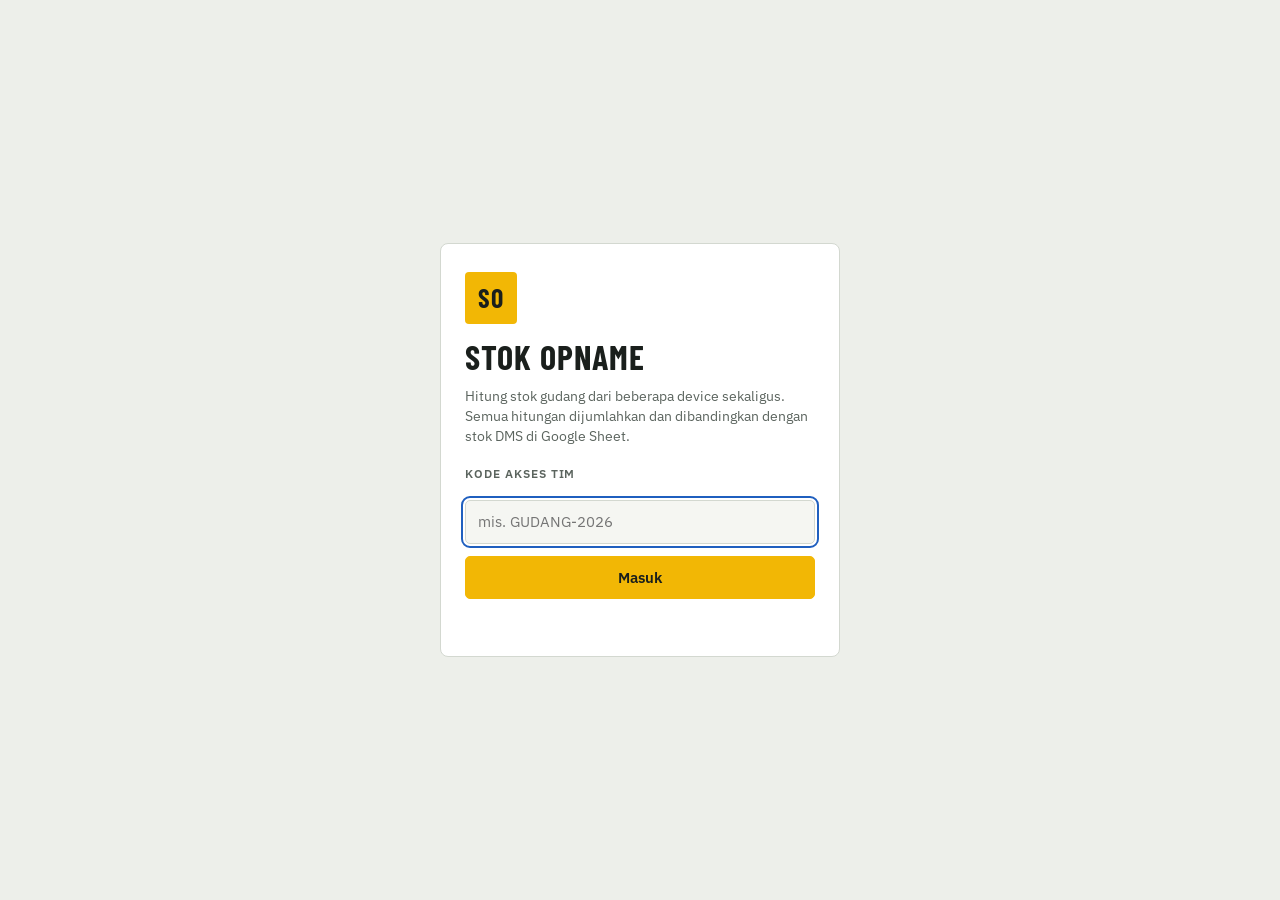
==== index.html @ 76c44c02 "Add stock opname web app for GitHub Pages with Google Sheet backend Multi-device counting (SKU/barco" ====
<!DOCTYPE html>
<html lang="id">
<head>
<meta charset="utf-8">
<meta name="viewport" content="width=device-width, initial-scale=1, viewport-fit=cover">
<meta name="color-scheme" content="light dark">
<meta name="theme-color" content="#1A1F1C">
<title>Stok Opname Gudang</title>
<link rel="preconnect" href="https://fonts.googleapis.com">
<link rel="preconnect" href="https://fonts.gstatic.com" crossorigin>
<link rel="stylesheet" href="https://fonts.googleapis.com/css2?family=Barlow+Condensed:wght@600;700&family=IBM+Plex+Mono:wght@500&family=IBM+Plex+Sans:wght@400;500;600&display=swap">
<link rel="stylesheet" href="assets/style.css?v=1">
</head>
<body>

<!-- LOGIN -->
<div class="login-wrap" id="loginScreen">
  <form class="login-box" id="loginForm" autocomplete="off">
    <span class="mark big" aria-hidden="true">SO</span>
    <h1>Stok Opname</h1>
    <p>Hitung stok gudang dari beberapa device sekaligus. Semua hitungan dijumlahkan dan dibandingkan dengan stok DMS di Google Sheet.</p>
    <label class="lbl" for="codeInput">Kode akses tim</label>
    <input type="text" id="codeInput" autocomplete="off" autocapitalize="characters" placeholder="mis. GUDANG-2026">
    <button type="submit" class="btn primary wide" id="loginBtn">Masuk</button>
    <div class="err" id="loginErr" role="alert"></div>
  </form>
</div>

<!-- APP -->
<div id="appScreen" hidden>
  <header class="top">
    <div class="brand">
      <span class="mark" aria-hidden="true">SO</span>
      <div><div class="brand-t" id="brandT">Stok Opname</div><div class="brand-s" id="hdrSession">Memuat…</div></div>
    </div>
    <span class="sync" id="sync"></span>
    <button class="devchip" id="devChip" type="button">Atur nama device</button>
  </header>
  <div class="banner" id="banner" hidden></div>

  <nav class="tabs" id="tabs" role="tablist">
    <button role="tab" data-tab="hitung" aria-selected="true">Hitung</button>
    <button role="tab" data-tab="rekap" aria-selected="false">Rekap</button>
    <button role="tab" data-tab="dms" aria-selected="false">Stok DMS</button>
    <button role="tab" data-tab="sesi" aria-selected="false">Sesi</button>
  </nav>

  <main>
    <!-- HITUNG -->
    <section class="tab" id="tab-hitung">
      <div id="hitungNotice"></div>
      <div class="panel">
        <label class="lbl" for="scanInput">Scan barcode atau ketik SKU</label>
        <div class="scanrow">
          <input type="text" id="scanInput" autocomplete="off" autocapitalize="characters" spellcheck="false" enterkeyhint="search" placeholder="Scan / ketik SKU…">
          <button class="btn" id="camBtn" type="button" aria-label="Scan pakai kamera">Kamera</button>
          <button class="btn" id="scanBtn" type="button">Cari</button>
        </div>
        <div class="quick">
          <label class="switch"><input type="checkbox" id="quickOn"> <span>Scan langsung tambah</span></label>
          <div class="seg off" id="quickUnit" role="group" aria-label="Satuan scan cepat">
            <button type="button" data-u="p" aria-pressed="true">+1 Pcs</button>
            <button type="button" data-u="l" aria-pressed="false">+1 Lusin</button>
            <button type="button" data-u="k" aria-pressed="false">+1 Karton</button>
          </div>
        </div>
        <div class="suggest" id="suggest" hidden></div>
        <div class="scanmsg" id="scanMsg" hidden></div>
      </div>

      <div class="panel prod" id="prodCard" hidden>
        <div class="prod-h">
          <div>
            <div class="mono" id="pcSku"></div>
            <div class="prod-n" id="pcName"></div>
            <div class="prod-m" id="pcMeta"></div>
          </div>
          <button class="x" id="pcClose" type="button" aria-label="Tutup">×</button>
        </div>
        <div class="qty">
          <div class="q"><label for="qK">Karton</label><input type="number" id="qK" inputmode="numeric" min="0" placeholder="0"><small id="qKh">—</small></div>
          <div class="q"><label for="qL">Lusin</label><input type="number" id="qL" inputmode="numeric" min="0" placeholder="0"><small>12 pcs</small></div>
          <div class="q"><label for="qP">Pcs</label><input type="number" id="qP" inputmode="numeric" min="0" placeholder="0"><small>satuan</small></div>
        </div>
        <div class="prod-f">
          <span class="preview" id="pcPreview"></span>
          <button class="btn primary" id="addBtn" type="button">Tambah hitungan</button>
        </div>
        <div class="prod-mine" id="pcMine"></div>
      </div>

      <div class="grid2">
        <div class="panel">
          <h3>Scan terakhir <span class="cnt">device ini</span></h3>
          <ol class="log" id="logList"></ol>
        </div>
        <div class="panel">
          <h3>Hitungan device ini <span class="cnt" id="myCount"></span></h3>
          <div class="mylist" id="myList"></div>
        </div>
      </div>
    </section>

    <!-- REKAP -->
    <section class="tab" id="tab-rekap" hidden>
      <div class="rk-head">
        <span class="hint" id="rkUpdated"></span>
        <button class="btn sm" id="rkRefresh" type="button">Muat ulang</button>
      </div>
      <div class="tiles" id="tiles"></div>
      <div class="panel">
        <h3>Device penghitung <span class="cnt" id="devCnt"></span></h3>
        <div class="devs" id="devList"></div>
      </div>
      <div class="panel">
        <h3>Hasil vs stok DMS</h3>
        <div class="rk-tools">
          <div class="seg" id="rkFilter" role="group" aria-label="Filter status"></div>
          <input type="search" id="rkSearch" placeholder="Cari SKU / nama barang">
          <button class="btn" id="exportBtn" type="button">Export Excel</button>
        </div>
        <div class="tablewrap"><table id="rkTable"></table></div>
        <button class="btn more" id="rkMore" type="button" hidden>Tampilkan lebih banyak</button>
        <p class="hint">Total hitung = jumlah semua device. Karton dihitung pakai isi karton dari data DMS, lusin = 12 pcs. Rekap dimuat ulang otomatis tiap 20 detik.</p>
      </div>
    </section>

    <!-- DMS -->
    <section class="tab" id="tab-dms" hidden>
      <div class="panel">
        <h3>Stok terakhir dari DMS</h3>
        <div id="dmsMeta" class="hint"></div>
        <p class="hint">Unggah ekspor stok DMS (Excel atau CSV), atau tempel langsung di tab <span class="mono">Master_DMS</span> di Google Sheet. Kolom yang dibaca: <span class="mono">sku, barcode, barcode_karton, nama, isi_karton, stok</span>. Kolom <span class="mono">stok</span> dalam pcs. Bisa juga pakai kolom <span class="mono">karton, lusin, pcs</span>.</p>
        <div class="row" style="margin-top:12px">
          <label class="btn file">Pilih file Excel / CSV<input type="file" id="dmsFile" accept=".xlsx,.xls,.csv,.txt"></label>
          <button class="btn" id="tplBtn" type="button">Unduh template</button>
          <button class="btn" id="dmsReload" type="button">Ambil ulang dari Sheet</button>
        </div>
        <details>
          <summary>Atau tempel data dari Excel</summary>
          <textarea id="dmsPaste" rows="6" placeholder="sku	barcode	nama	isi_karton	stok"></textarea>
          <div class="row" style="margin-top:8px"><button class="btn" id="dmsParseBtn" type="button">Baca data</button></div>
        </details>
        <div id="dmsPreview"></div>
      </div>
      <div class="panel">
        <h3>Master barang <span class="cnt" id="dmsCnt"></span></h3>
        <div class="rk-tools"><input type="search" id="dmsSearch" placeholder="Cari SKU / barcode / nama"></div>
        <div class="tablewrap"><table id="dmsTable"></table></div>
        <button class="btn more" id="dmsMore" type="button" hidden>Tampilkan lebih banyak</button>
      </div>
    </section>

    <!-- SESI -->
    <section class="tab" id="tab-sesi" hidden>
      <div class="panel">
        <h3>Device ini</h3>
        <label class="lbl" for="devName">Nama device / penghitung</label>
        <div class="row">
          <input type="text" id="devName" placeholder="mis. HP-01 Rak A" maxlength="40">
          <button class="btn primary" id="devSave" type="button">Simpan</button>
        </div>
        <p class="hint">Semua hitungan dari device ini ditandai dengan nama ini. Pakai nama unik per device.</p>
      </div>
      <div class="panel">
        <h3>Sesi opname</h3>
        <div class="row">
          <input type="text" id="newSess" placeholder="mis. Opname Gudang A — Sep 2026" maxlength="80">
          <button class="btn primary" id="newSessBtn" type="button">Buat sesi</button>
        </div>
        <p class="hint">Semua device yang memilih sesi yang sama akan dijumlahkan di Rekap.</p>
        <div id="sessList" style="margin-top:8px"></div>
        <div class="row" style="margin-top:10px"><button class="btn sm" id="sessReload" type="button">Muat ulang daftar sesi</button></div>
      </div>
      <div class="panel">
        <h3>Akses</h3>
        <p class="hint" style="margin-top:0">Masuk dengan kode akses tim. Keluar tidak menghapus hitungan yang belum terkirim di device ini.</p>
        <div class="row" style="margin-top:10px"><button class="btn danger" id="logoutBtn" type="button">Keluar</button></div>
      </div>
    </section>
  </main>
</div>

<!-- KAMERA -->
<div class="modal" id="camModal" hidden role="dialog" aria-modal="true" aria-labelledby="camTitle">
  <div class="modal-box">
    <div class="modal-h"><b id="camTitle">Scan kamera</b><button class="btn sm" id="camClose" type="button">Tutup</button></div>
    <div class="cam-wrap"><video id="camVideo" playsinline muted></video><div id="camFallback"></div><div class="cam-guide" aria-hidden="true"></div></div>
    <div class="cam-msg" id="camMsg"></div>
  </div>
</div>

<div class="toast" id="toast" hidden></div>

<script src="assets/config.js?v=1"></script>
<script src="assets/app.js?v=1"></script>
</body>
</html>
---- assets/style.css ----
:root{
  color-scheme:light;
  --bg:#EDEFEA; --surface:#FFFFFF; --surface-2:#F5F6F2; --line:#D3D8D0; --ink:#1A1F1C; --ink-2:#5B645E;
  --accent:#F2B705; --accent-ink:#1A1F1C; --focus:#1F5FBF; --bar:#1A1F1C; --bar-ink:#EDEFEA;
  --ok:#2A7447; --ok-bg:#E1F0E6; --minus:#B3361F; --minus-bg:#F7E2DC; --plus:#2A56A0; --plus-bg:#E0E9F6; --warn-bg:#FFF3C4; --warn-ink:#6B5200;
  --display:"Barlow Condensed","Arial Narrow",system-ui,sans-serif;
  --body:"IBM Plex Sans",system-ui,-apple-system,"Segoe UI",sans-serif;
  --mono:"IBM Plex Mono",ui-monospace,SFMono-Regular,Menlo,monospace;
}
@media (prefers-color-scheme: dark){
  :root{
    color-scheme:dark;
    --bg:#131715; --surface:#1B201D; --surface-2:#222824; --line:#323A35; --ink:#E6EAE7; --ink-2:#99A49D;
    --accent:#F2B705; --accent-ink:#131715; --focus:#7FA8F0; --bar:#0C0F0D; --bar-ink:#E6EAE7;
    --ok:#6CC592; --ok-bg:#1B3224; --minus:#F08068; --minus-bg:#3A211B; --plus:#8DAEE8; --plus-bg:#1C2940; --warn-bg:#3A3110; --warn-ink:#F2D878;
  }
}
*{box-sizing:border-box}
html,body{margin:0}
body{background:var(--bg);color:var(--ink);font-family:var(--body);font-size:15px;line-height:1.45;-webkit-text-size-adjust:100%}
[hidden]{display:none!important}
button,input,textarea,select{font:inherit;color:inherit}
:focus-visible{outline:2px solid var(--focus);outline-offset:2px}
.mono{font-family:var(--mono);font-size:.92em;letter-spacing:.01em}
.num{font-variant-numeric:tabular-nums}

/* login */
.login-wrap{min-height:100vh;min-height:100dvh;display:grid;place-items:center;padding:24px 16px}
.login-box{width:100%;max-width:400px;background:var(--surface);border:1px solid var(--line);border-radius:8px;padding:28px 24px;display:grid;gap:12px}
.login-box h1{margin:4px 0 0;font-family:var(--display);font-weight:700;font-size:34px;letter-spacing:.03em;text-transform:uppercase;line-height:1}
.login-box p{margin:0 0 6px;color:var(--ink-2);font-size:14px}
.login-box .err{color:var(--minus);font-size:14px;min-height:1.2em}
.mark{background:var(--accent);color:#1A1F1C;font-family:var(--display);font-weight:700;font-size:18px;
  width:36px;height:36px;display:grid;place-items:center;border-radius:4px;flex:none;letter-spacing:.02em}
.mark.big{width:52px;height:52px;font-size:26px}
.wide{width:100%}

/* header */
.top{position:sticky;top:0;z-index:20;background:var(--bar);color:var(--bar-ink);
  display:flex;align-items:center;gap:12px;padding:calc(10px + env(safe-area-inset-top,0px)) 16px 10px}
.brand{display:flex;align-items:center;gap:10px;min-width:0;flex:1}
.brand>div{min-width:0}
.brand-t{font-family:var(--display);font-weight:700;font-size:20px;letter-spacing:.03em;text-transform:uppercase;line-height:1;white-space:nowrap;overflow:hidden;text-overflow:ellipsis}
.brand-s{font-size:12.5px;opacity:.75;white-space:nowrap;overflow:hidden;text-overflow:ellipsis}
.devchip{border:1px solid rgba(255,255,255,.3);background:transparent;color:var(--bar-ink);
  border-radius:999px;padding:5px 12px;font-size:13px;cursor:pointer;max-width:40vw;white-space:nowrap;overflow:hidden;text-overflow:ellipsis}
.devchip.missing{background:var(--accent);color:#1A1F1C;border-color:var(--accent);font-weight:600}
.sync{font-size:12px;white-space:nowrap;padding:3px 9px;border-radius:999px;background:rgba(255,255,255,.1)}
.sync.pending{background:var(--accent);color:#1A1F1C}
.sync.offline{background:#B3361F;color:#fff}

.tabs{display:flex;gap:4px;padding:8px 16px 0;max-width:1180px;margin:0 auto}
.tabs button{border:0;background:transparent;padding:10px 14px;font-family:var(--display);font-weight:600;font-size:17px;
  letter-spacing:.04em;text-transform:uppercase;color:var(--ink-2);cursor:pointer;border-bottom:3px solid transparent}
.tabs button[aria-selected="true"]{color:var(--ink);border-bottom-color:var(--accent)}
main{max-width:1180px;margin:0 auto;padding:16px 16px 40px;display:grid;gap:14px}
.tab{display:grid;gap:14px;min-width:0}

.panel{background:var(--surface);border:1px solid var(--line);border-radius:6px;padding:16px;min-width:0}
h3{margin:0 0 10px;font-family:var(--display);font-weight:700;font-size:19px;letter-spacing:.03em;text-transform:uppercase;display:flex;align-items:baseline;flex-wrap:wrap;gap:8px}
h3 .cnt{font-family:var(--body);font-weight:500;font-size:13px;color:var(--ink-2);text-transform:none;letter-spacing:0}
.hint{color:var(--ink-2);font-size:13.5px;margin:6px 0 0;max-width:70ch}
.lbl{display:block;font-size:12px;font-weight:600;letter-spacing:.08em;text-transform:uppercase;color:var(--ink-2);margin-bottom:6px}
.row{display:flex;gap:8px;flex-wrap:wrap;align-items:center}
.row>input{flex:1 1 200px;min-width:0}

input[type=text],input[type=search],input[type=number],textarea{background:var(--surface-2);border:1px solid var(--line);border-radius:5px;padding:10px 12px;width:100%}
textarea{font-family:var(--mono);font-size:13px}
.btn{border:1px solid var(--line);background:var(--surface-2);border-radius:5px;padding:10px 14px;font-weight:600;cursor:pointer;white-space:nowrap;text-align:center}
.btn:hover{border-color:var(--ink-2)}
.btn.primary{background:var(--accent);border-color:var(--accent);color:var(--accent-ink)}
.btn.primary:hover{filter:brightness(.96)}
.btn.danger{color:var(--minus)}
.btn.sm{padding:5px 10px;font-size:13px}
.btn:disabled{opacity:.45;cursor:not-allowed}
.btn.file{position:relative;overflow:hidden}
.btn.file input{position:absolute;inset:0;opacity:0;cursor:pointer}

/* scan */
.scanrow{display:flex;gap:8px}
#scanInput{font-family:var(--mono);font-size:20px;padding:14px;border:2px solid var(--ink);background:var(--surface);letter-spacing:.03em;min-width:0}
#scanInput:disabled{border-color:var(--line)}
.quick{display:flex;flex-wrap:wrap;gap:10px 16px;align-items:center;margin-top:12px}
.switch{display:flex;gap:8px;align-items:center;font-size:14px;cursor:pointer}
.switch input{width:18px;height:18px;accent-color:var(--ink)}
.seg{display:inline-flex;border:1px solid var(--line);border-radius:5px;overflow:hidden;flex-wrap:wrap}
.seg button{border:0;background:var(--surface-2);padding:7px 11px;font-size:13px;cursor:pointer;border-right:1px solid var(--line)}
.seg button:last-child{border-right:0}
.seg button[aria-pressed="true"]{background:var(--ink);color:var(--bg)}
.seg.off{opacity:.45;pointer-events:none}
.suggest{margin-top:10px;border:1px solid var(--line);border-radius:5px;overflow:hidden}
.suggest button{display:flex;gap:12px;width:100%;text-align:left;border:0;border-bottom:1px solid var(--line);background:var(--surface);padding:10px 12px;cursor:pointer}
.suggest button:last-child{border-bottom:0}
.suggest button:hover{background:var(--surface-2)}
.scanmsg{margin-top:10px;padding:10px 12px;border-radius:5px;background:var(--warn-bg);color:var(--warn-ink);font-size:14px}

.prod{border:2px solid var(--accent)}
.prod-h{display:flex;justify-content:space-between;gap:12px;align-items:flex-start}
.prod-n{font-family:var(--display);font-weight:700;font-size:26px;line-height:1.05;margin:2px 0 4px}
.prod-m{color:var(--ink-2);font-size:13.5px}
.x{border:0;background:transparent;font-size:26px;line-height:1;cursor:pointer;color:var(--ink-2);padding:0 4px}
.qty{display:grid;grid-template-columns:repeat(3,minmax(0,1fr));gap:10px;margin-top:14px}
.q label{display:block;font-family:var(--display);font-weight:700;font-size:16px;letter-spacing:.05em;text-transform:uppercase}
.q input{font-size:24px;font-weight:600;text-align:center;padding:10px 6px;font-variant-numeric:tabular-nums}
.q input:disabled{opacity:.4}
.q small{display:block;color:var(--ink-2);font-size:12px;margin-top:4px;text-align:center}
.prod-f{display:flex;justify-content:space-between;align-items:center;gap:10px;flex-wrap:wrap;margin-top:14px}
.prod-f .btn{padding:12px 20px;font-size:16px}
.preview{font-size:14px;color:var(--ink-2)}
.preview b{color:var(--ink);font-variant-numeric:tabular-nums}
.prod-mine{margin-top:10px;font-size:13.5px;color:var(--ink-2)}
.unknown-tag{display:inline-block;background:var(--warn-bg);color:var(--warn-ink);font-family:var(--body);font-size:12px;font-weight:600;padding:2px 8px;border-radius:3px}

.grid2{display:grid;grid-template-columns:minmax(0,1fr) minmax(0,1.4fr);gap:14px}
.log{list-style:none;margin:0;padding:0;display:grid}
.log li{display:flex;gap:10px;align-items:center;padding:8px 0;border-bottom:1px dashed var(--line);font-size:14px}
.log li:last-child{border-bottom:0}
.log .t{color:var(--ink-2);font-size:12px;width:42px;flex:none}
.log .d{flex:1;min-width:0}
.log .d div{white-space:nowrap;overflow:hidden;text-overflow:ellipsis}
.log .qv{font-weight:600;color:var(--plus);white-space:nowrap}
.empty{color:var(--ink-2);font-size:14px;padding:6px 0}

.mylist{display:grid}
.mi{display:grid;grid-template-columns:minmax(0,1fr) auto;gap:4px 12px;padding:10px 0;border-bottom:1px solid var(--line);align-items:center}
.mi:last-child{border-bottom:0}
.mi .nm{white-space:nowrap;overflow:hidden;text-overflow:ellipsis}
.mi .sk{color:var(--ink-2);font-size:12.5px}
.mi .qv{text-align:right;font-weight:600}
.mi .qv small{display:block;font-weight:400;color:var(--ink-2);font-size:12px}
.mi .acts{grid-column:1/-1;display:flex;gap:6px;flex-wrap:wrap}
.mi .edit{grid-column:1/-1;display:grid;grid-template-columns:repeat(3,minmax(0,1fr)) auto auto;gap:6px;align-items:end}
.mi .edit label{font-size:11px;font-weight:600;letter-spacing:.06em;text-transform:uppercase;color:var(--ink-2)}
.mi .edit input{padding:7px;text-align:center}
.dot{display:inline-block;width:7px;height:7px;border-radius:50%;background:var(--accent);margin-left:6px;vertical-align:middle}

/* rekap */
.rk-head{display:flex;justify-content:space-between;align-items:center;gap:10px;flex-wrap:wrap}
.rk-head .hint{margin:0}
.tiles{display:grid;grid-template-columns:repeat(auto-fit,minmax(150px,1fr));gap:10px}
.tile{background:var(--surface);border:1px solid var(--line);border-radius:6px;padding:12px 14px}
.tile .k{font-size:12px;font-weight:600;letter-spacing:.07em;text-transform:uppercase;color:var(--ink-2)}
.tile .v{font-family:var(--display);font-weight:700;font-size:34px;line-height:1.05;font-variant-numeric:tabular-nums}
.tile .s{font-size:12.5px;color:var(--ink-2)}
.tile.bad .v{color:var(--minus)} .tile.good .v{color:var(--ok)}
.devs{display:grid;grid-template-columns:repeat(auto-fill,minmax(220px,1fr));gap:10px}
.dev{border:1px solid var(--line);border-radius:5px;padding:10px 12px;background:var(--surface-2)}
.dev .n{font-weight:600;display:flex;gap:6px;align-items:center;flex-wrap:wrap}
.dev .n i{width:9px;height:9px;border-radius:50%;background:var(--ok);display:inline-block;flex:none}
.dev .n i.idle{background:var(--line)}
.dev .m{font-size:12.5px;color:var(--ink-2)}
.you{font-size:11px;font-weight:600;background:var(--accent);color:#1A1F1C;padding:1px 6px;border-radius:3px}

.rk-tools{display:flex;gap:10px;flex-wrap:wrap;align-items:center;margin-bottom:12px}
.rk-tools input{flex:1 1 180px;width:auto;min-width:0}
.tablewrap{overflow-x:auto;border:1px solid var(--line);border-radius:5px;max-height:70vh}
table{border-collapse:collapse;width:100%;font-size:13.5px}
th,td{padding:8px 10px;border-bottom:1px solid var(--line);text-align:left;vertical-align:top;white-space:nowrap}
th{background:var(--surface-2);font-size:11.5px;letter-spacing:.07em;text-transform:uppercase;color:var(--ink-2);font-weight:600;position:sticky;top:0;z-index:1}
td.r,th.r{text-align:right;font-variant-numeric:tabular-nums}
td.nm{white-space:normal;min-width:180px;max-width:320px}
td .sub{display:block;color:var(--ink-2);font-size:12px;font-weight:400}
tr:last-child td{border-bottom:0}
.pill{display:inline-block;font-size:11.5px;font-weight:600;padding:2px 8px;border-radius:999px;white-space:nowrap}
.pill.sesuai,.pill.open{background:var(--ok-bg);color:var(--ok)}
.pill.kurang{background:var(--minus-bg);color:var(--minus)}
.pill.lebih{background:var(--plus-bg);color:var(--plus)}
.pill.belum,.pill.closed{background:var(--surface-2);color:var(--ink-2);border:1px solid var(--line)}
.pill.luar{background:var(--warn-bg);color:var(--warn-ink)}
.neg{color:var(--minus);font-weight:600} .pos{color:var(--plus);font-weight:600}
.more{margin-top:10px}

/* sesi */
.sess{display:grid;grid-template-columns:minmax(0,1fr) auto;gap:6px 12px;padding:12px 0;border-bottom:1px solid var(--line);align-items:center}
.sess:last-child{border-bottom:0}
.sess .nm{font-weight:600}
.sess .m{font-size:12.5px;color:var(--ink-2)}
.sess .acts{display:flex;gap:6px;flex-wrap:wrap;justify-content:flex-end}
.sess.cur .nm::before{content:"";display:inline-block;width:8px;height:8px;background:var(--accent);border-radius:2px;margin-right:8px;vertical-align:middle}
.confirm{grid-column:1/-1;background:var(--minus-bg);color:var(--minus);padding:10px 12px;border-radius:5px;display:flex;gap:8px;flex-wrap:wrap;align-items:center;font-size:14px}
.confirm span{flex:1 1 200px}

.banner{max-width:1148px;margin:10px 16px 0;padding:10px 14px;border-radius:5px;background:var(--warn-bg);color:var(--warn-ink);font-size:14px}
@media (min-width:1180px){.banner{margin-inline:auto}}
.callout{background:var(--warn-bg);color:var(--warn-ink);border-radius:5px;padding:12px 14px;font-size:14px;display:flex;gap:10px;flex-wrap:wrap;align-items:center}
.callout span{flex:1 1 220px}
details summary{cursor:pointer;font-weight:600;margin-top:12px}
details textarea{margin-top:8px}
.prevbox{margin-top:12px;padding:12px;border:1px dashed var(--line);border-radius:5px;display:grid;gap:8px;font-size:14px}

/* kamera */
.modal{position:fixed;inset:0;z-index:60;background:rgba(0,0,0,.72);display:grid;place-items:center;padding:16px}
.modal-box{width:100%;max-width:480px;background:var(--surface);border-radius:8px;padding:14px;display:grid;gap:10px}
.modal-h{display:flex;justify-content:space-between;align-items:center;font-family:var(--display);font-size:20px;text-transform:uppercase;letter-spacing:.03em}
.cam-wrap{position:relative;background:#000;border-radius:6px;overflow:hidden;aspect-ratio:4/3;max-width:100%}
.cam-wrap video{width:100%;height:100%;object-fit:cover;display:block}
#camFallback{position:absolute;inset:0}
#camFallback video{width:100%!important;height:100%!important;object-fit:cover}
.cam-guide{position:absolute;left:12%;right:12%;top:36%;bottom:36%;border:2px solid var(--accent);border-radius:6px;box-shadow:0 0 0 2000px rgba(0,0,0,.25);pointer-events:none}
.cam-msg{font-size:14px;min-height:2.6em;color:var(--ink-2)}
.cam-msg b{color:var(--ink)}

.toast{position:fixed;left:50%;transform:translateX(-50%);bottom:calc(84px + env(safe-area-inset-bottom,0px));background:var(--ink);color:var(--bg);
  padding:10px 16px;border-radius:5px;font-size:14px;z-index:70;max-width:calc(100% - 32px);box-shadow:0 6px 20px rgba(0,0,0,.25)}

@media (max-width:760px){
  .grid2{grid-template-columns:minmax(0,1fr)}
  .tabs{position:fixed;left:0;right:0;bottom:0;z-index:30;background:var(--surface);border-top:1px solid var(--line);
    padding:0 0 env(safe-area-inset-bottom,0px);margin:0;max-width:none;gap:0}
  .tabs button{flex:1;padding:14px 4px 12px;font-size:15px;border-bottom:0;border-top:3px solid transparent}
  .tabs button[aria-selected="true"]{border-top-color:var(--accent)}
  main{padding-bottom:calc(96px + env(safe-area-inset-bottom,0px))}
  .brand-t{font-size:17px}
  #scanInput{font-size:17px;padding:12px}
  .scanrow .btn{padding:10px}
  .mi .edit{grid-template-columns:repeat(3,minmax(0,1fr))}
  .prod-f .btn{width:100%}
}
@media (min-width:761px){.toast{bottom:24px}}
@media (prefers-reduced-motion:no-preference){.toast{animation:tin .18s ease-out}@keyframes tin{from{opacity:0;transform:translate(-50%,6px)}}}
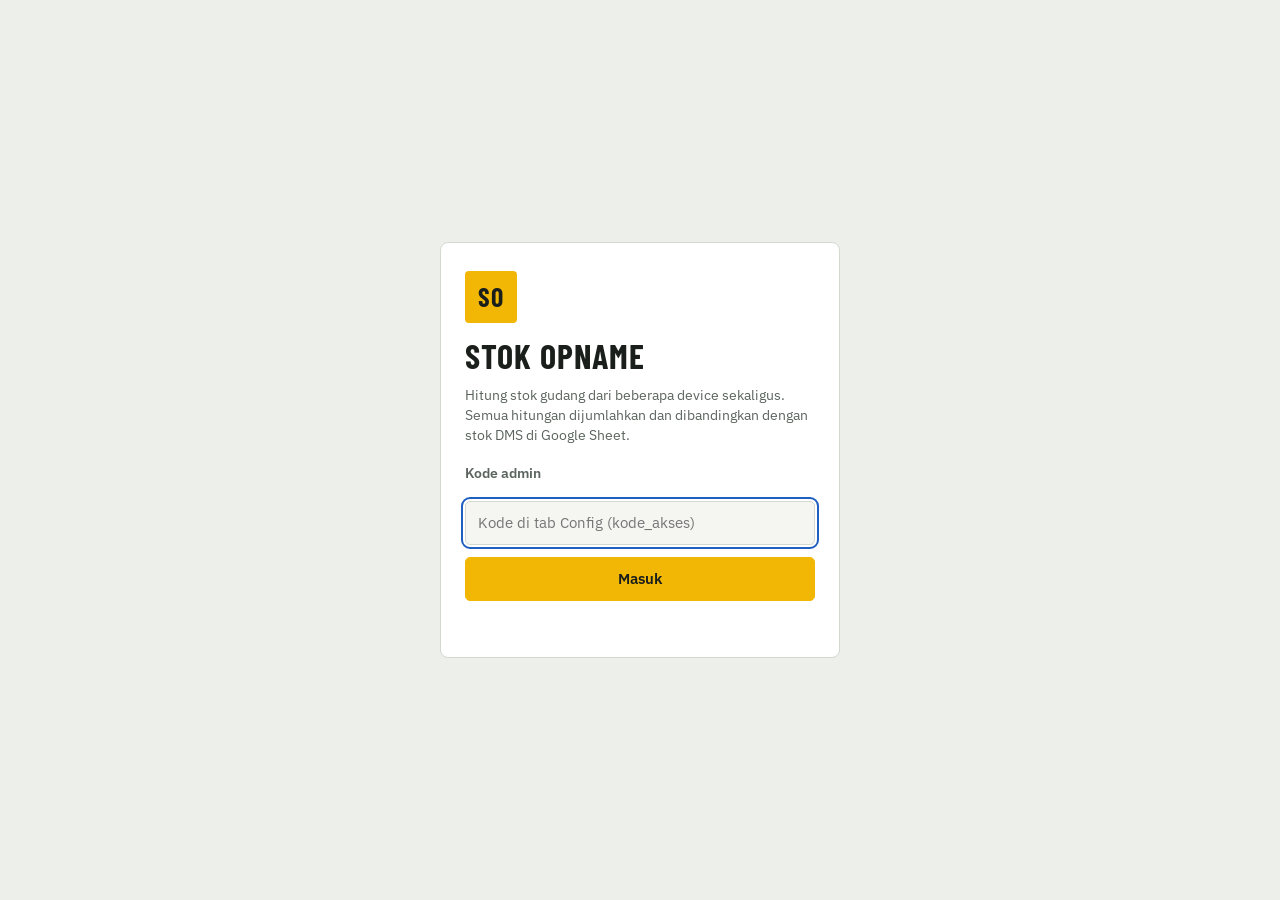
==== commit 42bda3b9: "Polish UI copy and mobile layout after anti-slop audit Remove em dashes from UI text and README, giv" ====
--- a/index.html
+++ b/index.html
@@ -9,7 +9,7 @@
 <link rel="preconnect" href="https://fonts.googleapis.com">
 <link rel="preconnect" href="https://fonts.gstatic.com" crossorigin>
 <link rel="stylesheet" href="https://fonts.googleapis.com/css2?family=Barlow+Condensed:wght@600;700&family=IBM+Plex+Mono:wght@500&family=IBM+Plex+Sans:wght@400;500;600&display=swap">
-<link rel="stylesheet" href="assets/style.css?v=1">
+<link rel="stylesheet" href="assets/style.css?v=4">
 </head>
 <body>
 
@@ -19,8 +19,8 @@
     <span class="mark big" aria-hidden="true">SO</span>
     <h1>Stok Opname</h1>
     <p>Hitung stok gudang dari beberapa device sekaligus. Semua hitungan dijumlahkan dan dibandingkan dengan stok DMS di Google Sheet.</p>
-    <label class="lbl" for="codeInput">Kode akses tim</label>
-    <input type="text" id="codeInput" autocomplete="off" autocapitalize="characters" placeholder="mis. GUDANG-2026">
+    <label class="lbl" for="codeInput">Kode admin</label>
+    <input type="text" id="codeInput" autocomplete="off" autocapitalize="characters" placeholder="Kode di tab Config (kode_akses)">
     <button type="submit" class="btn primary wide" id="loginBtn">Masuk</button>
     <div class="err" id="loginErr" role="alert"></div>
   </form>
@@ -52,7 +52,7 @@
       <div class="panel">
         <label class="lbl" for="scanInput">Scan barcode atau ketik SKU</label>
         <div class="scanrow">
-          <input type="text" id="scanInput" autocomplete="off" autocapitalize="characters" spellcheck="false" enterkeyhint="search" placeholder="Scan / ketik SKU…">
+          <input type="text" id="scanInput" autocomplete="off" autocapitalize="characters" spellcheck="false" enterkeyhint="search" placeholder="Barcode / SKU">
           <button class="btn" id="camBtn" type="button" aria-label="Scan pakai kamera">Kamera</button>
           <button class="btn" id="scanBtn" type="button">Cari</button>
         </div>
@@ -78,7 +78,7 @@
           <button class="x" id="pcClose" type="button" aria-label="Tutup">×</button>
         </div>
         <div class="qty">
-          <div class="q"><label for="qK">Karton</label><input type="number" id="qK" inputmode="numeric" min="0" placeholder="0"><small id="qKh">—</small></div>
+          <div class="q"><label for="qK">Karton</label><input type="number" id="qK" inputmode="numeric" min="0" placeholder="0"><small id="qKh">isi belum ada</small></div>
           <div class="q"><label for="qL">Lusin</label><input type="number" id="qL" inputmode="numeric" min="0" placeholder="0"><small>12 pcs</small></div>
           <div class="q"><label for="qP">Pcs</label><input type="number" id="qP" inputmode="numeric" min="0" placeholder="0"><small>satuan</small></div>
         </div>
@@ -165,7 +165,7 @@
       <div class="panel">
         <h3>Sesi opname</h3>
         <div class="row">
-          <input type="text" id="newSess" placeholder="mis. Opname Gudang A — Sep 2026" maxlength="80">
+          <input type="text" id="newSess" placeholder="mis. Opname Gudang A, Sep 2026" maxlength="80">
           <button class="btn primary" id="newSessBtn" type="button">Buat sesi</button>
         </div>
         <p class="hint">Semua device yang memilih sesi yang sama akan dijumlahkan di Rekap.</p>
@@ -173,8 +173,13 @@
         <div class="row" style="margin-top:10px"><button class="btn sm" id="sessReload" type="button">Muat ulang daftar sesi</button></div>
       </div>
       <div class="panel">
-        <h3>Akses</h3>
-        <p class="hint" style="margin-top:0">Masuk dengan kode akses tim. Keluar tidak menghapus hitungan yang belum terkirim di device ini.</p>
+        <h3>Link penghitung</h3>
+        <p class="hint" style="margin-top:0">Bagikan link ini ke tim gudang. Penghitung langsung masuk tanpa kode, hanya bisa scan dan menghitung. Penghitung tidak bisa melihat stok DMS maupun rekap.</p>
+        <div id="counterLink" style="margin-top:10px"></div>
+      </div>
+      <div class="panel">
+        <h3>Akses admin</h3>
+        <p class="hint" style="margin-top:0">Halaman ini memakai kode admin (<span class="mono">kode_akses</span> di tab Config). Jangan bagikan ke penghitung. Keluar tidak menghapus hitungan yang belum terkirim di device ini.</p>
         <div class="row" style="margin-top:10px"><button class="btn danger" id="logoutBtn" type="button">Keluar</button></div>
       </div>
     </section>
@@ -192,7 +197,7 @@
 
 <div class="toast" id="toast" hidden></div>
 
-<script src="assets/config.js?v=1"></script>
-<script src="assets/app.js?v=1"></script>
+<script src="assets/config.js?v=4"></script>
+<script src="assets/app.js?v=4"></script>
 </body>
 </html>
--- a/assets/style.css
+++ b/assets/style.css
@@ -50,17 +50,17 @@
 .sync.offline{background:#B3361F;color:#fff}
 
 .tabs{display:flex;gap:4px;padding:8px 16px 0;max-width:1180px;margin:0 auto}
-.tabs button{border:0;background:transparent;padding:10px 14px;font-family:var(--display);font-weight:600;font-size:17px;
-  letter-spacing:.04em;text-transform:uppercase;color:var(--ink-2);cursor:pointer;border-bottom:3px solid transparent}
+.tabs button{border:0;background:transparent;padding:10px 14px;font-family:var(--display);font-weight:600;font-size:19px;
+  letter-spacing:.01em;color:var(--ink-2);cursor:pointer;border-bottom:3px solid transparent}
 .tabs button[aria-selected="true"]{color:var(--ink);border-bottom-color:var(--accent)}
 main{max-width:1180px;margin:0 auto;padding:16px 16px 40px;display:grid;gap:14px}
 .tab{display:grid;gap:14px;min-width:0}
 
 .panel{background:var(--surface);border:1px solid var(--line);border-radius:6px;padding:16px;min-width:0}
-h3{margin:0 0 10px;font-family:var(--display);font-weight:700;font-size:19px;letter-spacing:.03em;text-transform:uppercase;display:flex;align-items:baseline;flex-wrap:wrap;gap:8px}
+h3{margin:0 0 10px;font-family:var(--display);font-weight:700;font-size:22px;letter-spacing:.005em;display:flex;align-items:baseline;flex-wrap:wrap;gap:8px}
 h3 .cnt{font-family:var(--body);font-weight:500;font-size:13px;color:var(--ink-2);text-transform:none;letter-spacing:0}
 .hint{color:var(--ink-2);font-size:13.5px;margin:6px 0 0;max-width:70ch}
-.lbl{display:block;font-size:12px;font-weight:600;letter-spacing:.08em;text-transform:uppercase;color:var(--ink-2);margin-bottom:6px}
+.lbl{display:block;font-size:13.5px;font-weight:600;color:var(--ink-2);margin-bottom:6px}
 .row{display:flex;gap:8px;flex-wrap:wrap;align-items:center}
 .row>input{flex:1 1 200px;min-width:0}
 
@@ -130,7 +130,7 @@
 .mi .qv small{display:block;font-weight:400;color:var(--ink-2);font-size:12px}
 .mi .acts{grid-column:1/-1;display:flex;gap:6px;flex-wrap:wrap}
 .mi .edit{grid-column:1/-1;display:grid;grid-template-columns:repeat(3,minmax(0,1fr)) auto auto;gap:6px;align-items:end}
-.mi .edit label{font-size:11px;font-weight:600;letter-spacing:.06em;text-transform:uppercase;color:var(--ink-2)}
+.mi .edit label{font-size:12.5px;font-weight:600;color:var(--ink-2)}
 .mi .edit input{padding:7px;text-align:center}
 .dot{display:inline-block;width:7px;height:7px;border-radius:50%;background:var(--accent);margin-left:6px;vertical-align:middle}
 
@@ -139,7 +139,7 @@
 .rk-head .hint{margin:0}
 .tiles{display:grid;grid-template-columns:repeat(auto-fit,minmax(150px,1fr));gap:10px}
 .tile{background:var(--surface);border:1px solid var(--line);border-radius:6px;padding:12px 14px}
-.tile .k{font-size:12px;font-weight:600;letter-spacing:.07em;text-transform:uppercase;color:var(--ink-2)}
+.tile .k{font-size:13.5px;font-weight:600;color:var(--ink-2)}
 .tile .v{font-family:var(--display);font-weight:700;font-size:34px;line-height:1.05;font-variant-numeric:tabular-nums}
 .tile .s{font-size:12.5px;color:var(--ink-2)}
 .tile.bad .v{color:var(--minus)} .tile.good .v{color:var(--ok)}
@@ -149,14 +149,14 @@
 .dev .n i{width:9px;height:9px;border-radius:50%;background:var(--ok);display:inline-block;flex:none}
 .dev .n i.idle{background:var(--line)}
 .dev .m{font-size:12.5px;color:var(--ink-2)}
-.you{font-size:11px;font-weight:600;background:var(--accent);color:#1A1F1C;padding:1px 6px;border-radius:3px}
+.you{font-size:11.5px;font-weight:600;border:1px solid var(--ink-2);color:var(--ink);padding:0 6px;border-radius:3px;white-space:nowrap}
 
 .rk-tools{display:flex;gap:10px;flex-wrap:wrap;align-items:center;margin-bottom:12px}
 .rk-tools input{flex:1 1 180px;width:auto;min-width:0}
 .tablewrap{overflow-x:auto;border:1px solid var(--line);border-radius:5px;max-height:70vh}
 table{border-collapse:collapse;width:100%;font-size:13.5px}
 th,td{padding:8px 10px;border-bottom:1px solid var(--line);text-align:left;vertical-align:top;white-space:nowrap}
-th{background:var(--surface-2);font-size:11.5px;letter-spacing:.07em;text-transform:uppercase;color:var(--ink-2);font-weight:600;position:sticky;top:0;z-index:1}
+th{background:var(--surface-2);font-size:12.5px;color:var(--ink-2);font-weight:600;position:sticky;top:0;z-index:1}
 td.r,th.r{text-align:right;font-variant-numeric:tabular-nums}
 td.nm{white-space:normal;min-width:180px;max-width:320px}
 td .sub{display:block;color:var(--ink-2);font-size:12px;font-weight:400}
@@ -175,7 +175,7 @@
 .sess:last-child{border-bottom:0}
 .sess .nm{font-weight:600}
 .sess .m{font-size:12.5px;color:var(--ink-2)}
-.sess .acts{display:flex;gap:6px;flex-wrap:wrap;justify-content:flex-end}
+.sess .acts{display:flex;gap:6px;flex-wrap:wrap;justify-content:flex-end;align-items:center}
 .sess.cur .nm::before{content:"";display:inline-block;width:8px;height:8px;background:var(--accent);border-radius:2px;margin-right:8px;vertical-align:middle}
 .confirm{grid-column:1/-1;background:var(--minus-bg);color:var(--minus);padding:10px 12px;border-radius:5px;display:flex;gap:8px;flex-wrap:wrap;align-items:center;font-size:14px}
 .confirm span{flex:1 1 200px}
@@ -191,7 +191,7 @@
 /* kamera */
 .modal{position:fixed;inset:0;z-index:60;background:rgba(0,0,0,.72);display:grid;place-items:center;padding:16px}
 .modal-box{width:100%;max-width:480px;background:var(--surface);border-radius:8px;padding:14px;display:grid;gap:10px}
-.modal-h{display:flex;justify-content:space-between;align-items:center;font-family:var(--display);font-size:20px;text-transform:uppercase;letter-spacing:.03em}
+.modal-h{display:flex;justify-content:space-between;align-items:center;font-family:var(--display);font-size:22px}
 .cam-wrap{position:relative;background:#000;border-radius:6px;overflow:hidden;aspect-ratio:4/3;max-width:100%}
 .cam-wrap video{width:100%;height:100%;object-fit:cover;display:block}
 #camFallback{position:absolute;inset:0}
@@ -218,3 +218,23 @@
 }
 @media (min-width:761px){.toast{bottom:24px}}
 @media (prefers-reduced-motion:no-preference){.toast{animation:tin .18s ease-out}@keyframes tin{from{opacity:0;transform:translate(-50%,6px)}}}
+.linkbox{background:var(--surface-2);border:1px solid var(--line);border-radius:5px;padding:10px 12px;font-size:13px;word-break:break-all;user-select:all}
+
+/* layar sentuh: target minimal 44px */
+@media (pointer:coarse){
+  .btn,.btn.sm,.seg button,.suggest button{min-height:44px}
+  .btn.sm{padding:8px 12px;font-size:14px}
+  .x{min-width:44px;min-height:44px}
+  .switch{min-height:44px}
+  .devchip{min-height:44px}
+  .mi .acts,.sess .acts,.log li{gap:8px}
+}
+
+@media (max-width:600px){
+  .sess{grid-template-columns:minmax(0,1fr)}
+  .sess .acts{justify-content:flex-start}
+}
+@media (max-width:420px){
+  .top .mark{display:none}
+  .devchip{max-width:34vw}
+}
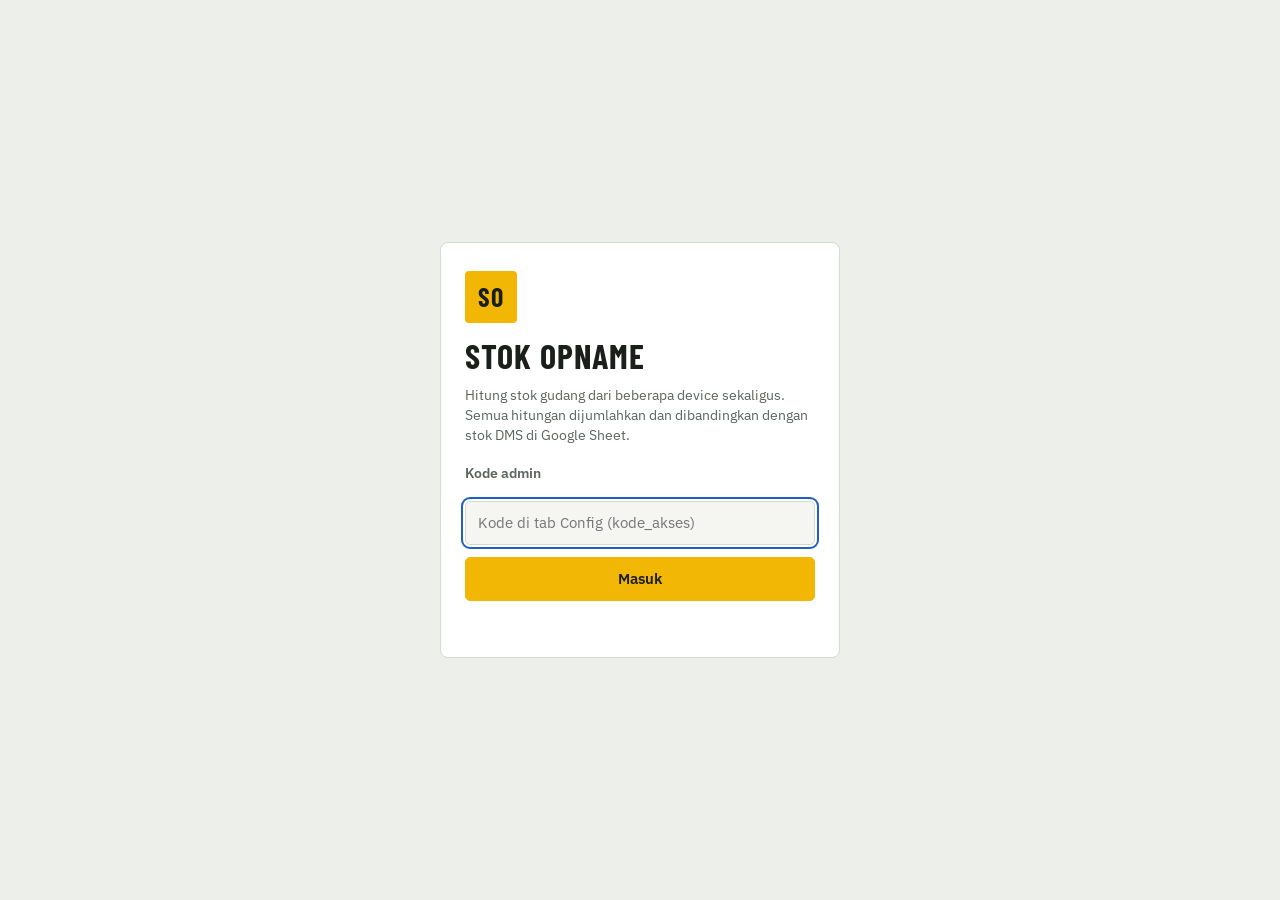
==== commit efd8974a: "Skip login screen on reload, confirm on back button, block pull-to-refresh Open the app from cached " ====
--- a/index.html
+++ b/index.html
@@ -9,7 +9,7 @@
 <link rel="preconnect" href="https://fonts.googleapis.com">
 <link rel="preconnect" href="https://fonts.gstatic.com" crossorigin>
 <link rel="stylesheet" href="https://fonts.googleapis.com/css2?family=Barlow+Condensed:wght@600;700&family=IBM+Plex+Mono:wght@500&family=IBM+Plex+Sans:wght@400;500;600&display=swap">
-<link rel="stylesheet" href="assets/style.css?v=4">
+<link rel="stylesheet" href="assets/style.css?v=5">
 </head>
 <body>
 
@@ -130,7 +130,7 @@
       <div class="panel">
         <h3>Stok terakhir dari DMS</h3>
         <div id="dmsMeta" class="hint"></div>
-        <p class="hint">Unggah ekspor stok DMS (Excel atau CSV), atau tempel langsung di tab <span class="mono">Master_DMS</span> di Google Sheet. Kolom yang dibaca: <span class="mono">sku, barcode, barcode_karton, nama, isi_karton, stok</span>. Kolom <span class="mono">stok</span> dalam pcs. Bisa juga pakai kolom <span class="mono">karton, lusin, pcs</span>.</p>
+        <p class="hint">Unggah ekspor stok DMS (Excel atau CSV), atau tempel langsung di tab <span class="mono">Master_DMS</span> di Google Sheet. Kolom yang dibaca: <span class="mono">sku, barcode, barcode_karton, nama, isi_karton, stok_karton, stok_lusin, stok_pcs</span>. Stok diisi per satuan (1 lusin = 12 pcs), total pcs dihitung otomatis dari <span class="mono">isi_karton</span>.</p>
         <div class="row" style="margin-top:12px">
           <label class="btn file">Pilih file Excel / CSV<input type="file" id="dmsFile" accept=".xlsx,.xls,.csv,.txt"></label>
           <button class="btn" id="tplBtn" type="button">Unduh template</button>
@@ -138,7 +138,7 @@
         </div>
         <details>
           <summary>Atau tempel data dari Excel</summary>
-          <textarea id="dmsPaste" rows="6" placeholder="sku	barcode	nama	isi_karton	stok"></textarea>
+          <textarea id="dmsPaste" rows="6" placeholder="sku	barcode	nama	isi_karton	stok_karton	stok_lusin	stok_pcs"></textarea>
           <div class="row" style="margin-top:8px"><button class="btn" id="dmsParseBtn" type="button">Baca data</button></div>
         </details>
         <div id="dmsPreview"></div>
@@ -198,6 +198,6 @@
 <div class="toast" id="toast" hidden></div>
 
 <script src="assets/config.js?v=4"></script>
-<script src="assets/app.js?v=4"></script>
+<script src="assets/app.js?v=5"></script>
 </body>
 </html>
--- a/assets/style.css
+++ b/assets/style.css
@@ -16,7 +16,7 @@
   }
 }
 *{box-sizing:border-box}
-html,body{margin:0}
+html,body{margin:0;overscroll-behavior-y:contain}
 body{background:var(--bg);color:var(--ink);font-family:var(--body);font-size:15px;line-height:1.45;-webkit-text-size-adjust:100%}
 [hidden]{display:none!important}
 button,input,textarea,select{font:inherit;color:inherit}
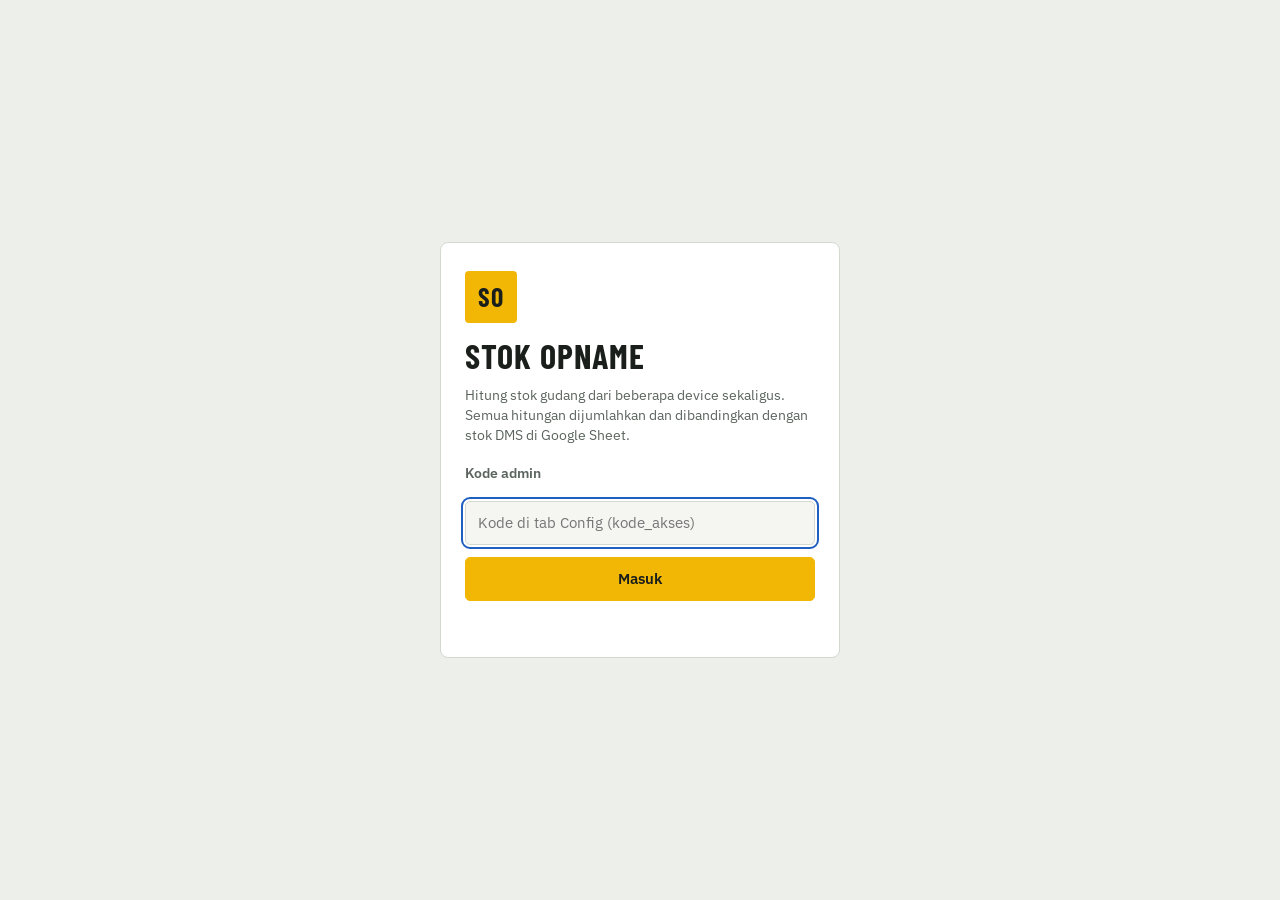
==== commit c97e5a89: "Add skeleton loading screens Show shimmering placeholder blocks shaped like the incoming content whi" ====
--- a/index.html
+++ b/index.html
@@ -9,7 +9,7 @@
 <link rel="preconnect" href="https://fonts.googleapis.com">
 <link rel="preconnect" href="https://fonts.gstatic.com" crossorigin>
 <link rel="stylesheet" href="https://fonts.googleapis.com/css2?family=Barlow+Condensed:wght@600;700&family=IBM+Plex+Mono:wght@500&family=IBM+Plex+Sans:wght@400;500;600&display=swap">
-<link rel="stylesheet" href="assets/style.css?v=5">
+<link rel="stylesheet" href="assets/style.css?v=6">
 </head>
 <body>
 
@@ -198,6 +198,6 @@
 <div class="toast" id="toast" hidden></div>
 
 <script src="assets/config.js?v=4"></script>
-<script src="assets/app.js?v=5"></script>
+<script src="assets/app.js?v=6"></script>
 </body>
 </html>
--- a/assets/style.css
+++ b/assets/style.css
@@ -238,3 +238,10 @@
   .top .mark{display:none}
   .devchip{max-width:34vw}
 }
+
+/* skeleton: blok berkilau seukuran konten yang sedang dimuat */
+.skel{display:block;height:12px;border-radius:5px;background:var(--surface-2);background-image:linear-gradient(90deg,var(--surface-2) 30%,var(--line) 50%,var(--surface-2) 70%);background-size:300% 100%}
+.tile .skel{margin-top:8px}
+.skel-list{display:grid;gap:14px;padding:6px 0}
+.skel-list>div{display:grid;gap:7px}
+@media (prefers-reduced-motion:no-preference){.skel{animation:skel 1.3s ease-in-out infinite}@keyframes skel{from{background-position:100% 0}to{background-position:0 0}}}
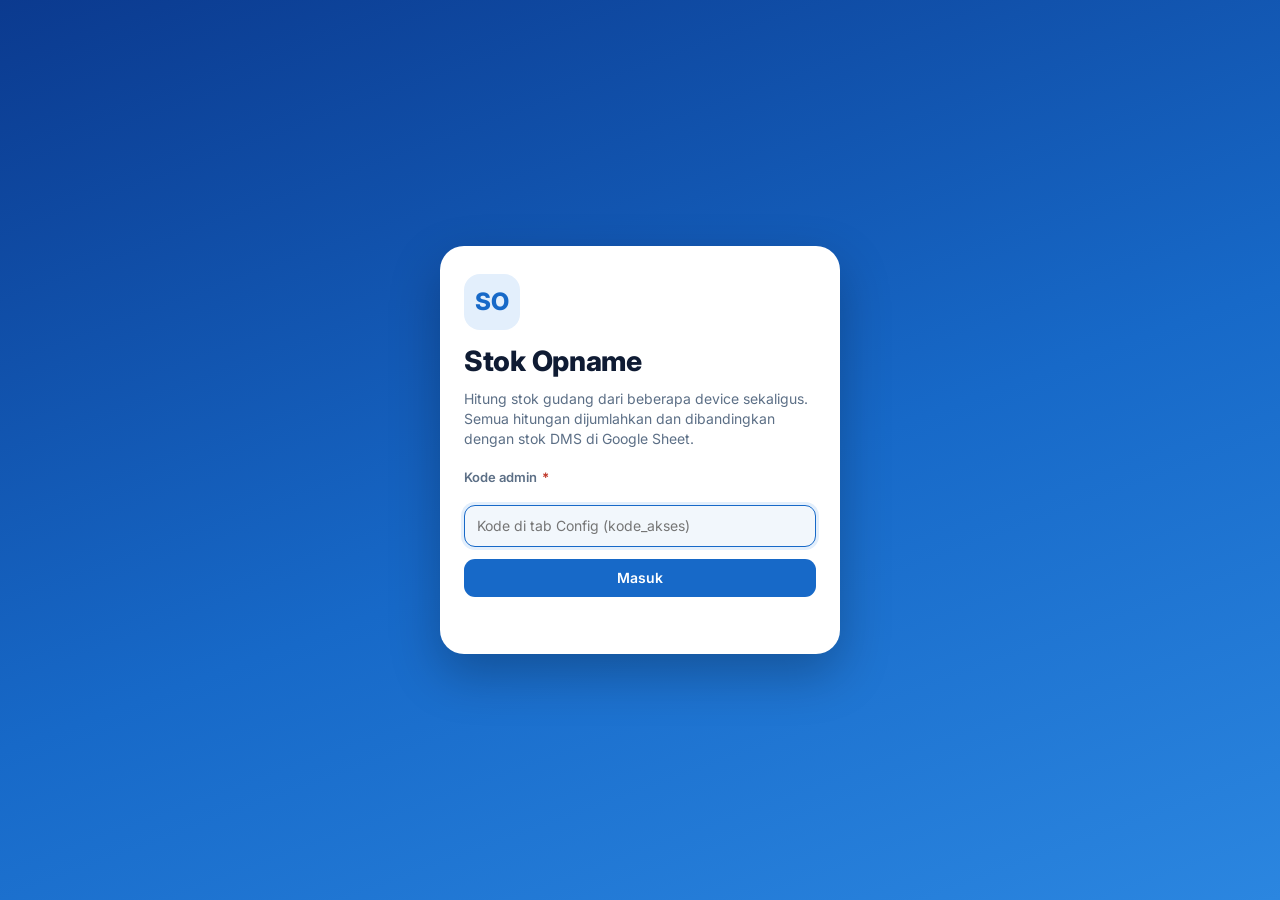
==== commit aefddb1a: "Sync dengan versi terbaru: Bad Stock, indikator stok, halaman via Apps Script Co-Authored-By: Claude" ====
--- a/index.html
+++ b/index.html
@@ -4,12 +4,12 @@
 <meta charset="utf-8">
 <meta name="viewport" content="width=device-width, initial-scale=1, viewport-fit=cover">
 <meta name="color-scheme" content="light dark">
-<meta name="theme-color" content="#1A1F1C">
+<meta name="theme-color" content="#1769C8">
 <title>Stok Opname Gudang</title>
 <link rel="preconnect" href="https://fonts.googleapis.com">
 <link rel="preconnect" href="https://fonts.gstatic.com" crossorigin>
-<link rel="stylesheet" href="https://fonts.googleapis.com/css2?family=Barlow+Condensed:wght@600;700&family=IBM+Plex+Mono:wght@500&family=IBM+Plex+Sans:wght@400;500;600&display=swap">
-<link rel="stylesheet" href="assets/style.css?v=6">
+<link rel="stylesheet" href="https://fonts.googleapis.com/css2?family=Inter:wght@400;500;600;700;800&display=swap">
+<link rel="stylesheet" href="assets/style.css?v=63">
 </head>
 <body>
 
@@ -19,7 +19,7 @@
     <span class="mark big" aria-hidden="true">SO</span>
     <h1>Stok Opname</h1>
     <p>Hitung stok gudang dari beberapa device sekaligus. Semua hitungan dijumlahkan dan dibandingkan dengan stok DMS di Google Sheet.</p>
-    <label class="lbl" for="codeInput">Kode admin</label>
+    <label class="lbl" for="codeInput">Kode admin <span class="req">*</span></label>
     <input type="text" id="codeInput" autocomplete="off" autocapitalize="characters" placeholder="Kode di tab Config (kode_akses)">
     <button type="submit" class="btn primary wide" id="loginBtn">Masuk</button>
     <div class="err" id="loginErr" role="alert"></div>
@@ -29,40 +29,66 @@
 <!-- APP -->
 <div id="appScreen" hidden>
   <header class="top">
-    <div class="brand">
-      <span class="mark" aria-hidden="true">SO</span>
-      <div><div class="brand-t" id="brandT">Stok Opname</div><div class="brand-s" id="hdrSession">Memuat…</div></div>
+    <div class="top-row">
+      <div class="brand">
+        <span class="mark" aria-hidden="true">SO</span>
+        <div><div class="brand-t" id="brandT">Stok Opname</div><div class="brand-s" id="hdrGudang">Gudang</div></div>
+      </div>
+      <button class="hdr-btn" id="refreshBtn" type="button" aria-label="Muat ulang data"><svg viewBox="0 0 24 24" aria-hidden="true"><path d="M21 12a9 9 0 1 1-3-6.7"/><path d="M21 4v5h-5"/></svg></button>
     </div>
-    <span class="sync" id="sync"></span>
-    <button class="devchip" id="devChip" type="button">Atur nama device</button>
+    <div class="greet">
+      <div class="greet-l">
+        <div class="greet-hi">Halo, selamat bekerja</div>
+        <button class="devchip" id="devChip" type="button">Atur nama device</button>
+      </div>
+      <div class="greet-r">
+        <button class="sess-note" id="sessLink" type="button" aria-label="Kelola sesi dan link penghitung" title="Kelola sesi dan link penghitung"><svg viewBox="0 0 24 24" aria-hidden="true"><rect x="5" y="4" width="14" height="17" rx="2"/><path d="M9 4h6v3H9zM9 12h6M9 16h4"/></svg><span id="hdrSession">Memuat…</span><svg class="chev" viewBox="0 0 24 24" aria-hidden="true"><path d="M9 6l6 6-6 6"/></svg></button>
+        <div class="sync-wrap"><span class="sync" id="sync"></span><button class="sync-info" id="syncInfo" type="button" aria-label="Arti warna status sinkron">i</button></div>
+        <div class="sync-pop" id="syncPop" hidden>
+          <div class="ok"><i></i><span><b>Tersinkron.</b> Semua hitungan sudah masuk ke Sheet.</span></div>
+          <div class="wait"><i></i><span><b>Mengirim.</b> Ada hitungan yang belum terkirim, dikirim otomatis.</span></div>
+          <div class="off"><i></i><span><b>Offline atau tertahan.</b> Hitungan aman di HP ini. Dikirim saat sinyal kembali, atau setelah sesi yang ditutup dibuka lagi.</span></div>
+        </div>
+      </div>
+    </div>
   </header>
   <div class="banner" id="banner" hidden></div>
 
   <nav class="tabs" id="tabs" role="tablist">
-    <button role="tab" data-tab="hitung" aria-selected="true">Hitung</button>
-    <button role="tab" data-tab="rekap" aria-selected="false">Rekap</button>
-    <button role="tab" data-tab="dms" aria-selected="false">Stok DMS</button>
-    <button role="tab" data-tab="sesi" aria-selected="false">Sesi</button>
+    <button role="tab" data-tab="hitung" aria-selected="true"><svg class="i" viewBox="0 0 24 24" aria-hidden="true"><path d="M4 8V6a2 2 0 0 1 2-2h2M16 4h2a2 2 0 0 1 2 2v2M20 16v2a2 2 0 0 1-2 2h-2M8 20H6a2 2 0 0 1-2-2v-2M7 12h10"/></svg><span>Hitung</span></button>
+    <button role="tab" data-tab="hasil" aria-selected="false"><svg class="i" viewBox="0 0 24 24" aria-hidden="true"><path d="M9 6h11M9 12h11M9 18h11M4 6l1 1 2-2M4 12l1 1 2-2M4 18l1 1 2-2"/></svg><span>Hasil</span></button>
+    <button role="tab" data-tab="rekap" aria-selected="false"><svg class="i" viewBox="0 0 24 24" aria-hidden="true"><path d="M5 20V10M12 20V4M19 20v-7"/></svg><span>Rekap</span></button>
+    <button role="tab" data-tab="dms" aria-selected="false"><svg class="i" viewBox="0 0 24 24" aria-hidden="true"><path d="M21 8l-9-5-9 5 9 5 9-5zM3 8v8l9 5 9-5V8M12 13v8"/></svg><span>Stok DMS</span></button>
+    <button role="tab" data-tab="sesi" aria-selected="false"><svg class="i" viewBox="0 0 24 24" aria-hidden="true"><rect x="5" y="4" width="14" height="17" rx="2"/><path d="M9 4h6v3H9zM9 12h6M9 16h4"/></svg><span>Sesi</span></button>
+    <button class="fab" id="fabCam" type="button" aria-label="Scan pakai kamera"><svg class="i" viewBox="0 0 24 24" aria-hidden="true"><path d="M4 8h3l2-3h6l2 3h3v11H4z"/><circle cx="12" cy="13" r="3.5"/></svg></button>
   </nav>
 
   <main>
     <!-- HITUNG -->
     <section class="tab" id="tab-hitung">
       <div id="hitungNotice"></div>
-      <div class="panel">
-        <label class="lbl" for="scanInput">Scan barcode atau ketik SKU</label>
+      <div class="panel scan">
+        <div class="scan-h"><span class="ci"><svg viewBox="0 0 24 24" aria-hidden="true"><path d="M4 8V6a2 2 0 0 1 2-2h2M16 4h2a2 2 0 0 1 2 2v2M20 16v2a2 2 0 0 1-2 2h-2M8 20H6a2 2 0 0 1-2-2v-2M7 12h10"/></svg></span><div><div class="scan-t">Scan barang</div><div class="scan-s">Barcode, kode SKU, atau nama barang</div></div></div>
         <div class="scanrow">
-          <input type="text" id="scanInput" autocomplete="off" autocapitalize="characters" spellcheck="false" enterkeyhint="search" placeholder="Barcode / SKU">
-          <button class="btn" id="camBtn" type="button" aria-label="Scan pakai kamera">Kamera</button>
-          <button class="btn" id="scanBtn" type="button">Cari</button>
+          <div class="scanbox">
+            <svg viewBox="0 0 24 24" aria-hidden="true"><path d="M4 6v12M7.5 6v12M11 6v12M14.5 6v12M18 6v12M21 6v12"/></svg>
+            <input type="text" id="scanInput" aria-label="Scan atau ketik barcode, kode SKU, atau nama barang" autocomplete="off" autocapitalize="characters" spellcheck="false" enterkeyhint="search" placeholder="Barcode, SKU, nama">
+            <button class="go" id="scanBtn" type="button" aria-label="Cari" title="Cari"><svg viewBox="0 0 24 24" aria-hidden="true"><circle cx="11" cy="11" r="7"/><path d="M20 20l-3.5-3.5"/></svg></button>
+          </div>
+          <button class="camfab" id="camBtn" type="button" aria-label="Scan pakai kamera" title="Scan pakai kamera"><svg viewBox="0 0 24 24" aria-hidden="true"><path d="M4 8h3l2-3h6l2 3h3v11H4z"/><circle cx="12" cy="13" r="3.5"/></svg></button>
         </div>
         <div class="quick">
-          <label class="switch"><input type="checkbox" id="quickOn"> <span>Scan langsung tambah</span></label>
+          <label class="switch"><span><b>Scan langsung tambah</b><small>Tiap scan langsung +1, tanpa mengisi jumlah</small></span><input type="checkbox" id="quickOn"><i class="sw" aria-hidden="true"></i></label>
           <div class="seg off" id="quickUnit" role="group" aria-label="Satuan scan cepat">
             <button type="button" data-u="p" aria-pressed="true">+1 Pcs</button>
             <button type="button" data-u="l" aria-pressed="false">+1 Lusin</button>
             <button type="button" data-u="k" aria-pressed="false">+1 Karton</button>
           </div>
+          <div class="cond-seg off" id="quickCond" role="group" aria-label="Kondisi stok scan cepat">
+            <button type="button" data-c="g" aria-pressed="false"><b>Stok Baik</b><small>Good Stock</small></button>
+            <button type="button" data-c="b" aria-pressed="false"><b>Stok Rusak</b><small>Bad Stock</small></button>
+          </div>
+          <div class="cond-hint off" id="quickCondHint">Pilih kondisi stok dulu. Tanpa pilihan, scan akan membuka kartu barang.</div>
         </div>
         <div class="suggest" id="suggest" hidden></div>
         <div class="scanmsg" id="scanMsg" hidden></div>
@@ -77,10 +103,21 @@
           </div>
           <button class="x" id="pcClose" type="button" aria-label="Tutup">×</button>
         </div>
+        <div class="q-isi" id="qIWrap" hidden>
+          <div class="qi-h"><label for="qI">Isi per karton (pcs)</label><span class="opt">Opsional</span><span class="reqchip">Wajib <i>*</i></span></div>
+          <input type="text" id="qI" inputmode="numeric" maxlength="6" autocomplete="off" placeholder="mis. 12">
+          <small>Isi kalau Anda tahu, supaya pcs otomatis menjadi karton dan diingat untuk barang ini. Wajib diisi kalau Anda mengisi Karton.</small>
+        </div>
+        <div class="qty-h">Kondisi stok <span class="req">*</span><small>wajib dipilih</small></div>
+        <div class="cond-seg" id="condSeg" role="group" aria-label="Kondisi stok">
+          <button type="button" data-c="g" aria-pressed="false"><b>Stok Baik</b><small>Good Stock</small></button>
+          <button type="button" data-c="b" aria-pressed="false"><b>Stok Rusak</b><small>Bad Stock</small></button>
+        </div>
+        <div class="qty-h">Jumlah <span class="req">*</span><small>isi minimal satu</small></div>
         <div class="qty">
-          <div class="q"><label for="qK">Karton</label><input type="number" id="qK" inputmode="numeric" min="0" placeholder="0"><small id="qKh">isi belum ada</small></div>
-          <div class="q"><label for="qL">Lusin</label><input type="number" id="qL" inputmode="numeric" min="0" placeholder="0"><small>12 pcs</small></div>
-          <div class="q"><label for="qP">Pcs</label><input type="number" id="qP" inputmode="numeric" min="0" placeholder="0"><small>satuan</small></div>
+          <div class="q"><label for="qK">Karton</label><input type="text" id="qK" inputmode="numeric" maxlength="6" autocomplete="off" placeholder="0"><small id="qKh">isi belum ada</small></div>
+          <div class="q"><label for="qL">Lusin</label><input type="text" id="qL" inputmode="numeric" maxlength="6" autocomplete="off" placeholder="0"><small>12 pcs</small></div>
+          <div class="q"><label for="qP">Pcs</label><input type="text" id="qP" inputmode="numeric" maxlength="6" autocomplete="off" placeholder="0"><small>satuan</small></div>
         </div>
         <div class="prod-f">
           <span class="preview" id="pcPreview"></span>
@@ -89,64 +126,108 @@
         <div class="prod-mine" id="pcMine"></div>
       </div>
 
-      <div class="grid2">
-        <div class="panel">
-          <h3>Scan terakhir <span class="cnt">device ini</span></h3>
-          <ol class="log" id="logList"></ol>
-        </div>
-        <div class="panel">
-          <h3>Hitungan device ini <span class="cnt" id="myCount"></span></h3>
-          <div class="mylist" id="myList"></div>
-        </div>
+      <div class="panel">
+        <h3><span class="ci"><svg viewBox="0 0 24 24" aria-hidden="true"><circle cx="12" cy="12" r="9"/><path d="M12 7v5l3 2"/></svg></span>Riwayat scan <span class="cnt">device ini</span></h3>
+        <div class="tb" id="logTb" hidden>
+          <label class="sbox"><svg viewBox="0 0 24 24" aria-hidden="true"><circle cx="11" cy="11" r="7"/><path d="M20 20l-3.5-3.5"/></svg><input type="search" id="logQ" placeholder="Cari kode SKU, barcode, atau nama" autocomplete="off" enterkeyhint="search" aria-label="Cari di riwayat scan"><button type="button" class="clr" id="logClr" aria-label="Hapus pencarian" hidden><svg viewBox="0 0 24 24" aria-hidden="true"><path d="M6 6l12 12M18 6L6 18"/></svg></button></label>
+          <div class="chips" id="logChips" role="group" aria-label="Filter"></div>
+          <div class="tb-meta"><label class="sortsel"><span>Urutkan</span><select id="logSort" aria-label="Urutkan"><option value="baru">Terbaru</option><option value="lama">Terlama</option><option value="nama">Nama A–Z</option><option value="sku">Kode SKU</option></select></label><span class="tb-r"><span id="logMeta"></span><button type="button" class="rst" id="logRst" data-reset="log" hidden><svg viewBox="0 0 24 24" aria-hidden="true"><path d="M3 12a9 9 0 1 0 3-6.7"/><path d="M3 4v5h5"/></svg>Reset</button></span></div>
+        </div>
+        <ol class="log" id="logList"></ol>
+        <button class="btn more" id="logMore" type="button" hidden></button>
+      </div>
+    </section>
+
+    <!-- HITUNGAN (akumulasi per barang di device ini) -->
+    <section class="tab" id="tab-hasil" hidden>
+      <div class="hero" id="heroCard">
+        <div class="hero-h"><span class="hero-ico"><svg viewBox="0 0 24 24" aria-hidden="true"><path d="M21 8l-9-5-9 5 9 5 9-5zM3 8v8l9 5 9-5V8M12 13v8"/></svg></span><span class="hero-k">Progres hitungan</span><span class="hero-v"><b id="heroDone">0</b><small id="heroOf">SKU dihitung</small></span></div>
+        <div class="hero-units">
+          <div><b id="heroK">0</b><span>Karton</span></div>
+          <div><b id="heroL">0</b><span>Lusin</span></div>
+          <div><b id="heroP">0</b><span>Pcs</span></div>
+        </div>
+        <div id="statCard" hidden>
+          <div class="dms-row">
+            <div class="d"><span class="si ok" aria-hidden="true"><svg viewBox="0 0 24 24" aria-hidden="true"><path d="M5 12.5l4.5 4.5L19 7.5"/></svg></span><span><b id="heroIn">0</b> SKU ada di DMS</span></div>
+            <div class="d"><span class="si warn" aria-hidden="true"><svg viewBox="0 0 24 24" aria-hidden="true"><path d="M12 4l9 16H3L12 4z"/><path d="M12 10v4M12 17h.01"/></svg></span><span><b id="heroOut">0</b> SKU di luar DMS</span></div>
+          </div>
+          <div class="bar"><i id="statBar"></i></div>
+          <div class="bar-meta"><span>Belum dihitung <b id="statLeft">0</b> SKU</span><b class="pct" id="statPct">0%</b></div>
+        </div>
+      </div>
+      <div class="panel">
+        <h3><span class="ci"><svg viewBox="0 0 24 24" aria-hidden="true"><path d="M9 6h11M9 12h11M9 18h11M4 6h.01M4 12h.01M4 18h.01"/></svg></span>Hitungan device ini <span class="cnt" id="myCount"></span></h3>
+        <div class="tb" id="myTb" hidden>
+          <label class="sbox"><svg viewBox="0 0 24 24" aria-hidden="true"><circle cx="11" cy="11" r="7"/><path d="M20 20l-3.5-3.5"/></svg><input type="search" id="myQ" placeholder="Cari kode SKU, barcode, atau nama" autocomplete="off" enterkeyhint="search" aria-label="Cari di hitungan device ini"><button type="button" class="clr" id="myClr" aria-label="Hapus pencarian" hidden><svg viewBox="0 0 24 24" aria-hidden="true"><path d="M6 6l12 12M18 6L6 18"/></svg></button></label>
+          <div class="chips" id="myChips" role="group" aria-label="Filter"></div>
+          <div class="tb-meta"><label class="sortsel"><span>Urutkan</span><select id="mySort" aria-label="Urutkan"><option value="baru">Terbaru</option><option value="nama">Nama A–Z</option><option value="sku">Kode SKU</option><option value="jumlah">Jumlah terbanyak</option></select></label><span class="tb-r"><span id="myMeta"></span><button type="button" class="rst" id="myRst" data-reset="my" hidden><svg viewBox="0 0 24 24" aria-hidden="true"><path d="M3 12a9 9 0 1 0 3-6.7"/><path d="M3 4v5h5"/></svg>Reset</button></span></div>
+        </div>
+        <div class="mylist" id="myList"></div>
       </div>
     </section>
 
     <!-- REKAP -->
     <section class="tab" id="tab-rekap" hidden>
-      <div class="rk-head">
-        <span class="hint" id="rkUpdated"></span>
-        <button class="btn sm" id="rkRefresh" type="button">Muat ulang</button>
-      </div>
+      <div class="callout" id="rkNote" hidden><span id="rkUpdated"></span></div>
       <div class="tiles" id="tiles"></div>
       <div class="panel">
-        <h3>Device penghitung <span class="cnt" id="devCnt"></span></h3>
+        <h3><span class="ci"><svg viewBox="0 0 24 24" aria-hidden="true"><rect x="7" y="2" width="10" height="20" rx="2"/><path d="M11 18h2"/></svg></span>Device penghitung <span class="cnt" id="devCnt"></span></h3>
+        <label class="sbox" id="devQWrap" hidden><svg viewBox="0 0 24 24" aria-hidden="true"><circle cx="11" cy="11" r="7"/><path d="M20 20l-3.5-3.5"/></svg><input type="search" id="devQ" placeholder="Cari nama device" autocomplete="off" enterkeyhint="search" aria-label="Cari device"><button type="button" class="clr" id="devQClr" aria-label="Hapus pencarian" hidden><svg viewBox="0 0 24 24" aria-hidden="true"><path d="M6 6l12 12M18 6L6 18"/></svg></button></label>
+        <div class="chips" id="devChips" role="group" aria-label="Filter status device"></div>
+        <p class="sub" id="devHint">Aktif: update &lt;5 mnt · Menunggu: &lt;15 mnt</p>
         <div class="devs" id="devList"></div>
-      </div>
-      <div class="panel">
-        <h3>Hasil vs stok DMS</h3>
-        <div class="rk-tools">
-          <div class="seg" id="rkFilter" role="group" aria-label="Filter status"></div>
-          <input type="search" id="rkSearch" placeholder="Cari SKU / nama barang">
-          <button class="btn" id="exportBtn" type="button">Export Excel</button>
-        </div>
-        <div class="tablewrap"><table id="rkTable"></table></div>
+        <button class="btn more" id="devMore" type="button" hidden></button>
+      </div>
+      <div class="panel">
+        <h3><span class="ci"><svg viewBox="0 0 24 24" aria-hidden="true"><path d="M4 7h13l-3-3M20 17H7l3 3"/></svg></span>Hasil vs stok DMS</h3>
+        <div class="tb">
+          <div class="srow">
+            <label class="sbox"><svg viewBox="0 0 24 24" aria-hidden="true"><circle cx="11" cy="11" r="7"/><path d="M20 20l-3.5-3.5"/></svg><input type="search" id="rkSearch" placeholder="Cari SKU, barcode, nama" autocomplete="off" enterkeyhint="search" aria-label="Cari di hasil rekap"></label>
+            <button class="btn ic xbtn" id="exportBtn" type="button" aria-label="Export Excel" title="Export Excel"><svg viewBox="0 0 24 24" aria-hidden="true"><path d="M12 4v12M7 11l5 5 5-5M5 20h14"/></svg><span>Export</span></button>
+          </div>
+          <div class="chips" id="rkFilter" role="group" aria-label="Filter status"></div>
+          <div class="tb-meta"><label class="sortsel"><span>Urutkan</span><select id="rkSort" aria-label="Urutkan"><option value="perhatian">Perlu perhatian</option><option value="selisih">Selisih terbesar</option><option value="hitung">Total hitung</option><option value="nama">Nama A–Z</option><option value="sku">Kode SKU</option></select></label><span class="tb-r"><span id="rkMeta"></span><button type="button" class="rst" id="rkRst" hidden><svg viewBox="0 0 24 24" aria-hidden="true"><path d="M3 12a9 9 0 1 0 3-6.7"/><path d="M3 4v5h5"/></svg>Reset</button></span></div>
+        </div>
+        <div class="rk-list" id="rkList"></div>
         <button class="btn more" id="rkMore" type="button" hidden>Tampilkan lebih banyak</button>
-        <p class="hint">Total hitung = jumlah semua device. Karton dihitung pakai isi karton dari data DMS, lusin = 12 pcs. Rekap dimuat ulang otomatis tiap 20 detik.</p>
+        <p class="hint">Total = jumlah semua device. Rekap diperbarui tiap 20 detik.</p>
       </div>
     </section>
 
     <!-- DMS -->
     <section class="tab" id="tab-dms" hidden>
       <div class="panel">
-        <h3>Stok terakhir dari DMS</h3>
-        <div id="dmsMeta" class="hint"></div>
-        <p class="hint">Unggah ekspor stok DMS (Excel atau CSV), atau tempel langsung di tab <span class="mono">Master_DMS</span> di Google Sheet. Kolom yang dibaca: <span class="mono">sku, barcode, barcode_karton, nama, isi_karton, stok_karton, stok_lusin, stok_pcs</span>. Stok diisi per satuan (1 lusin = 12 pcs), total pcs dihitung otomatis dari <span class="mono">isi_karton</span>.</p>
-        <div class="row" style="margin-top:12px">
-          <label class="btn file">Pilih file Excel / CSV<input type="file" id="dmsFile" accept=".xlsx,.xls,.csv,.txt"></label>
-          <button class="btn" id="tplBtn" type="button">Unduh template</button>
-          <button class="btn" id="dmsReload" type="button">Ambil ulang dari Sheet</button>
-        </div>
-        <details>
-          <summary>Atau tempel data dari Excel</summary>
+        <h3><span class="ci"><svg viewBox="0 0 24 24" aria-hidden="true"><path d="M21 8l-9-5-9 5 9 5 9-5zM3 8v8l9 5 9-5V8M12 13v8"/></svg></span>Stok DMS</h3>
+        <p class="sub">Unggah ekspor stok dari DMS, Excel atau CSV.</p>
+        <div id="dmsMeta" class="dmsmeta"></div>
+        <div class="dms-act">
+          <label class="btn primary file ic wide"><svg viewBox="0 0 24 24" aria-hidden="true"><path d="M12 16V4M7 9l5-5 5 5M5 20h14"/></svg><span>Pilih file Excel / CSV</span><input type="file" id="dmsFile" accept=".xlsx,.xls,.csv,.txt"></label>
+          <div class="dms-sub">
+            <button class="btn ic" id="tplBtn" type="button"><svg viewBox="0 0 24 24" aria-hidden="true"><path d="M12 4v12M7 11l5 5 5-5M5 20h14"/></svg><span>Unduh template</span></button>
+            <button class="btn ic" id="dmsReload" type="button"><svg viewBox="0 0 24 24" aria-hidden="true"><path d="M21 12a9 9 0 1 1-3-6.7"/><path d="M21 4v5h-5"/></svg><span>Ambil dari Sheet</span></button>
+          </div>
+        </div>
+        <details class="dd">
+          <summary>Format kolom</summary>
+          <div class="cols"><span>sku</span><span>barcode</span><span>barcode_karton</span><span>nama</span><span>isi_karton</span><span>stok_karton</span><span>stok_lusin</span><span>stok_pcs</span></div>
+          <p class="hint">1 lusin = 12 pcs. Total pcs dihitung dari isi_karton.</p>
+        </details>
+        <details class="dd">
+          <summary>Tempel dari Excel</summary>
           <textarea id="dmsPaste" rows="6" placeholder="sku	barcode	nama	isi_karton	stok_karton	stok_lusin	stok_pcs"></textarea>
-          <div class="row" style="margin-top:8px"><button class="btn" id="dmsParseBtn" type="button">Baca data</button></div>
+          <div class="row" style="margin:8px 0 4px"><button class="btn" id="dmsParseBtn" type="button">Baca data</button></div>
         </details>
         <div id="dmsPreview"></div>
       </div>
       <div class="panel">
-        <h3>Master barang <span class="cnt" id="dmsCnt"></span></h3>
-        <div class="rk-tools"><input type="search" id="dmsSearch" placeholder="Cari SKU / barcode / nama"></div>
-        <div class="tablewrap"><table id="dmsTable"></table></div>
+        <h3><span class="ci"><svg viewBox="0 0 24 24" aria-hidden="true"><path d="M12 3l9 5-9 5-9-5 9-5zM3 13l9 5 9-5"/></svg></span>Master barang <span class="cnt" id="dmsCnt"></span></h3>
+        <div class="tb">
+          <label class="sbox"><svg viewBox="0 0 24 24" aria-hidden="true"><circle cx="11" cy="11" r="7"/><path d="M20 20l-3.5-3.5"/></svg><input type="search" id="dmsSearch" placeholder="Cari kode SKU, barcode, atau nama" autocomplete="off" enterkeyhint="search" aria-label="Cari di master barang"></label>
+          <div class="chips" id="dmsChips" role="group" aria-label="Filter master barang"></div>
+          <div class="tb-meta"><label class="sortsel"><span>Urutkan</span><select id="dmsSort" aria-label="Urutkan"><option value="sku">Kode SKU</option><option value="nama">Nama A–Z</option><option value="stok">Stok terbanyak</option></select></label><span class="tb-r"><span id="dmsCntMeta"></span><button type="button" class="rst" id="dmsRst" hidden><svg viewBox="0 0 24 24" aria-hidden="true"><path d="M3 12a9 9 0 1 0 3-6.7"/><path d="M3 4v5h5"/></svg>Reset</button></span></div>
+        </div>
+        <div class="rk-list" id="dmsList"></div>
         <button class="btn more" id="dmsMore" type="button" hidden>Tampilkan lebih banyak</button>
       </div>
     </section>
@@ -154,32 +235,43 @@
     <!-- SESI -->
     <section class="tab" id="tab-sesi" hidden>
       <div class="panel">
-        <h3>Device ini</h3>
-        <label class="lbl" for="devName">Nama device / penghitung</label>
-        <div class="row">
-          <input type="text" id="devName" placeholder="mis. HP-01 Rak A" maxlength="40">
-          <button class="btn primary" id="devSave" type="button">Simpan</button>
-        </div>
-        <p class="hint">Semua hitungan dari device ini ditandai dengan nama ini. Pakai nama unik per device.</p>
-      </div>
-      <div class="panel">
-        <h3>Sesi opname</h3>
-        <div class="row">
-          <input type="text" id="newSess" placeholder="mis. Opname Gudang A, Sep 2026" maxlength="80">
-          <button class="btn primary" id="newSessBtn" type="button">Buat sesi</button>
-        </div>
-        <p class="hint">Semua device yang memilih sesi yang sama akan dijumlahkan di Rekap.</p>
-        <div id="sessList" style="margin-top:8px"></div>
-        <div class="row" style="margin-top:10px"><button class="btn sm" id="sessReload" type="button">Muat ulang daftar sesi</button></div>
-      </div>
-      <div class="panel">
-        <h3>Link penghitung</h3>
-        <p class="hint" style="margin-top:0">Bagikan link ini ke tim gudang. Penghitung langsung masuk tanpa kode, hanya bisa scan dan menghitung. Penghitung tidak bisa melihat stok DMS maupun rekap.</p>
+        <h3><span class="ci"><svg viewBox="0 0 24 24" aria-hidden="true"><rect x="7" y="2" width="10" height="20" rx="2"/><path d="M11 18h2"/></svg></span>Device ini</h3>
+        <div class="dev-card" id="devCard" hidden>
+          <span class="dv-av"><svg viewBox="0 0 24 24" aria-hidden="true"><rect x="7" y="2" width="10" height="20" rx="2"/><path d="M11 18h2"/></svg></span>
+          <div class="dv-main"><div class="dv-nm" id="devNameShow"></div><div class="dv-sub">Satu device untuk satu penghitung</div></div>
+          <button class="ib ib-edit" id="devEditBtn" type="button" aria-label="Ganti nama device" title="Ganti nama device"><svg viewBox="0 0 24 24" aria-hidden="true"><path d="M4 20h4L19 9l-4-4L4 16v4zM13.5 6.5l4 4"/></svg></button>
+        </div>
+        <div id="devForm">
+          <label class="lbl" for="devName">Nama device / penghitung <span class="req">*</span></label>
+          <div class="row">
+            <input type="text" id="devName" placeholder="mis. HP-01 RAK A" maxlength="40" autocomplete="off" autocapitalize="characters" spellcheck="false">
+            <button class="btn primary" id="devSave" type="button">Simpan</button>
+            <button class="btn" id="devCancel" type="button" hidden>Batal</button>
+          </div>
+          <p class="hint">Satu device = satu penghitung. Pakai nama unik, huruf kapital.</p>
+          <p class="cap-note" id="capNote" role="status" hidden>Huruf kecil otomatis diubah menjadi KAPITAL.</p>
+        </div>
+      </div>
+      <div class="panel">
+        <h3><span class="ci"><svg viewBox="0 0 24 24" aria-hidden="true"><rect x="5" y="4" width="14" height="17" rx="2"/><path d="M9 4h6v3H9zM9 12h6M9 16h4"/></svg></span>Sesi opname <span class="cnt" id="sessCnt"></span><button class="ib ib-edit h3-act" id="sessReload" type="button" aria-label="Muat ulang daftar sesi" title="Muat ulang daftar sesi"><svg viewBox="0 0 24 24" aria-hidden="true"><path d="M21 12a9 9 0 1 1-3-6.7"/><path d="M21 4v5h-5"/></svg></button></h3>
+        <p class="sub">Semua device yang memilih sesi yang sama dijumlahkan di Rekap.</p>
+        <div id="sessList"></div>
+        <div class="sess-new">
+          <label class="lbl" for="newSess">Buat sesi baru <span class="req">*</span></label>
+          <div class="row">
+            <input type="text" id="newSess" placeholder="mis. Opname Gudang A, Sep 2026" maxlength="80">
+            <button class="btn primary" id="newSessBtn" type="button">Buat sesi</button>
+          </div>
+        </div>
+      </div>
+      <div class="panel">
+        <h3><span class="ci"><svg viewBox="0 0 24 24" aria-hidden="true"><path d="M10 14a4 4 0 0 0 5.7 0l3-3a4 4 0 0 0-5.7-5.7l-1 1M14 10a4 4 0 0 0-5.7 0l-3 3a4 4 0 0 0 5.7 5.7l1-1"/></svg></span>Link penghitung</h3>
+        <p class="hint" style="margin-top:0">Bagikan ke tim gudang. Penghitung masuk tanpa kode dan tidak melihat stok DMS atau Rekap.</p>
         <div id="counterLink" style="margin-top:10px"></div>
       </div>
       <div class="panel">
-        <h3>Akses admin</h3>
-        <p class="hint" style="margin-top:0">Halaman ini memakai kode admin (<span class="mono">kode_akses</span> di tab Config). Jangan bagikan ke penghitung. Keluar tidak menghapus hitungan yang belum terkirim di device ini.</p>
+        <h3><span class="ci"><svg viewBox="0 0 24 24" aria-hidden="true"><circle cx="8" cy="15" r="4"/><path d="M11 12l9-9M16 6l3 3"/></svg></span>Akses admin</h3>
+        <p class="hint" style="margin-top:0">Jangan bagikan kode admin ke penghitung. Keluar tidak menghapus hitungan yang belum terkirim.</p>
         <div class="row" style="margin-top:10px"><button class="btn danger" id="logoutBtn" type="button">Keluar</button></div>
       </div>
     </section>
@@ -195,9 +287,26 @@
   </div>
 </div>
 
+<div class="modal" id="leaveGate" hidden role="dialog" aria-modal="true" aria-labelledby="lgTitle">
+  <div class="modal-box">
+    <div class="ng-h"><span class="si warn"><svg viewBox="0 0 24 24" aria-hidden="true"><path d="M12 4l9 16H3L12 4z"/><path d="M12 10v4M12 17h.01"/></svg></span><b id="lgTitle">Keluar dari halaman?</b></div>
+    <div class="ng-body" id="lgText"></div>
+    <div class="ng-act"><button class="btn danger" id="lgYes" type="button">Keluar</button><button class="btn primary" id="lgNo" type="button">Tetap di sini</button></div>
+  </div>
+</div>
+
+<div class="modal" id="nameGate" hidden role="dialog" aria-modal="true" aria-labelledby="ngTitle">
+  <div class="modal-box">
+    <div class="ng-h"><span class="si warn"><svg viewBox="0 0 24 24" aria-hidden="true"><path d="M12 4l9 16H3L12 4z"/><path d="M12 10v4M12 17h.01"/></svg></span><b id="ngTitle">Ganti nama device?</b></div>
+    <div class="ng-body" id="ngText"></div>
+    <label class="ng-ck" id="ngCkWrap" hidden><input type="checkbox" id="ngCk"><span>Saya mengerti</span></label>
+    <div class="ng-act"><button class="btn" id="ngNo" type="button">Batal</button><button class="btn primary" id="ngYes" type="button">Ya, ganti nama</button></div>
+  </div>
+</div>
+
 <div class="toast" id="toast" hidden></div>
 
-<script src="assets/config.js?v=4"></script>
-<script src="assets/app.js?v=6"></script>
+<script src="assets/config.js?v=5"></script>
+<script src="assets/app.js?v=63"></script>
 </body>
 </html>
--- a/assets/style.css
+++ b/assets/style.css
@@ -1,247 +1,665 @@
 :root{
   color-scheme:light;
-  --bg:#EDEFEA; --surface:#FFFFFF; --surface-2:#F5F6F2; --line:#D3D8D0; --ink:#1A1F1C; --ink-2:#5B645E;
-  --accent:#F2B705; --accent-ink:#1A1F1C; --focus:#1F5FBF; --bar:#1A1F1C; --bar-ink:#EDEFEA;
-  --ok:#2A7447; --ok-bg:#E1F0E6; --minus:#B3361F; --minus-bg:#F7E2DC; --plus:#2A56A0; --plus-bg:#E0E9F6; --warn-bg:#FFF3C4; --warn-ink:#6B5200;
-  --display:"Barlow Condensed","Arial Narrow",system-ui,sans-serif;
-  --body:"IBM Plex Sans",system-ui,-apple-system,"Segoe UI",sans-serif;
-  --mono:"IBM Plex Mono",ui-monospace,SFMono-Regular,Menlo,monospace;
+  --bg:#EAF2FA; --surface:#FFFFFF; --surface-2:#F2F7FC; --line:#DCE7F2; --ink:#0F1B33; --ink-2:#5C6F86;
+  --brand:#1769C8; --brand-2:#2B86E0; --brand-deep:#0B3A8F; --brand-soft:#E3EFFC; --brand-ink:#FFFFFF; --cyan:#19B5E0; --cyan-2:#0E94C4;
+  --accent:#F2B705; --accent-ink:#1B2A1F; --focus:#2A56A0;
+  --ok:#14804F; --ok-bg:#DDF6E8; --minus:#C0392B; --minus-bg:#FBE4E0; --plus:#1769C8; --plus-bg:#E3EFFC; --warn-bg:#FFF3C4; --warn-ink:#6B5200;
+  --shadow:0 8px 28px rgba(15,60,130,.12); --shadow-s:0 2px 10px rgba(15,60,130,.07);
+  --r:16px; --r-s:11px;
+  --body:"Inter",system-ui,-apple-system,"Segoe UI",sans-serif;
+  --mono:var(--body);
 }
 @media (prefers-color-scheme: dark){
   :root{
     color-scheme:dark;
-    --bg:#131715; --surface:#1B201D; --surface-2:#222824; --line:#323A35; --ink:#E6EAE7; --ink-2:#99A49D;
-    --accent:#F2B705; --accent-ink:#131715; --focus:#7FA8F0; --bar:#0C0F0D; --bar-ink:#E6EAE7;
-    --ok:#6CC592; --ok-bg:#1B3224; --minus:#F08068; --minus-bg:#3A211B; --plus:#8DAEE8; --plus-bg:#1C2940; --warn-bg:#3A3110; --warn-ink:#F2D878;
+    --bg:#0B1220; --surface:#141E33; --surface-2:#1B2742; --line:#27375A; --ink:#E8EEF9; --ink-2:#9AAAC6;
+    --brand:#3B8BEB; --brand-2:#2B6FD0; --brand-deep:#0B2A6B; --brand-soft:#1B2D55; --brand-ink:#06111F; --cyan:#27C3EC; --cyan-2:#1AA3CF;
+    --accent:#F2B705; --accent-ink:#15200F; --focus:#8DAEE8;
+    --ok:#6CC592; --ok-bg:#16382B; --minus:#F08068; --minus-bg:#3A211B; --plus:#8DB8F5; --plus-bg:#1B2D55; --warn-bg:#3A3110; --warn-ink:#F2D878;
+    --shadow:0 8px 28px rgba(0,0,0,.4); --shadow-s:0 2px 10px rgba(0,0,0,.3);
   }
 }
 *{box-sizing:border-box}
 html,body{margin:0;overscroll-behavior-y:contain}
-body{background:var(--bg);color:var(--ink);font-family:var(--body);font-size:15px;line-height:1.45;-webkit-text-size-adjust:100%}
+body{background:var(--bg);color:var(--ink);font-family:var(--body);font-size:14px;line-height:1.45;-webkit-text-size-adjust:100%}
 [hidden]{display:none!important}
 button,input,textarea,select{font:inherit;color:inherit}
 :focus-visible{outline:2px solid var(--focus);outline-offset:2px}
-.mono{font-family:var(--mono);font-size:.92em;letter-spacing:.01em}
+.mono{font-family:var(--body);font-size:inherit;font-weight:500;font-variant-numeric:tabular-nums;font-feature-settings:"zero" 1,"tnum" 1}
 .num{font-variant-numeric:tabular-nums}
+svg.i{width:22px;height:22px;fill:none;stroke:currentColor;stroke-width:1.8;stroke-linecap:round;stroke-linejoin:round;flex:none}
 
 /* login */
-.login-wrap{min-height:100vh;min-height:100dvh;display:grid;place-items:center;padding:24px 16px}
-.login-box{width:100%;max-width:400px;background:var(--surface);border:1px solid var(--line);border-radius:8px;padding:28px 24px;display:grid;gap:12px}
-.login-box h1{margin:4px 0 0;font-family:var(--display);font-weight:700;font-size:34px;letter-spacing:.03em;text-transform:uppercase;line-height:1}
+.login-wrap{min-height:100vh;min-height:100dvh;display:grid;place-items:center;padding:24px 16px;
+  background:linear-gradient(160deg,var(--brand-deep),var(--brand) 55%,var(--brand-2))}
+.login-box{width:100%;max-width:400px;background:var(--surface);border-radius:24px;padding:28px 24px;display:grid;gap:12px;box-shadow:0 20px 50px rgba(0,0,0,.25)}
+.login-box h1{margin:4px 0 0;font-weight:800;font-size:28px;letter-spacing:-.01em;line-height:1.1}
 .login-box p{margin:0 0 6px;color:var(--ink-2);font-size:14px}
 .login-box .err{color:var(--minus);font-size:14px;min-height:1.2em}
-.mark{background:var(--accent);color:#1A1F1C;font-family:var(--display);font-weight:700;font-size:18px;
-  width:36px;height:36px;display:grid;place-items:center;border-radius:4px;flex:none;letter-spacing:.02em}
-.mark.big{width:52px;height:52px;font-size:26px}
+.mark{background:var(--brand-soft);color:var(--brand);font-weight:800;font-size:16px;
+  width:40px;height:40px;display:grid;place-items:center;border-radius:12px;flex:none;letter-spacing:.02em}
+.mark.big{width:56px;height:56px;font-size:24px;border-radius:16px}
 .wide{width:100%}
 
 /* header */
-.top{position:sticky;top:0;z-index:20;background:var(--bar);color:var(--bar-ink);
-  display:flex;align-items:center;gap:12px;padding:calc(10px + env(safe-area-inset-top,0px)) 16px 10px}
-.brand{display:flex;align-items:center;gap:10px;min-width:0;flex:1}
+.top{position:relative;background:linear-gradient(165deg,var(--brand-2) 0%,var(--brand) 45%,var(--brand-deep) 100%);color:#fff;
+  padding:calc(12px + env(safe-area-inset-top,0px)) 16px 50px;border-radius:0 0 24px 24px}
+@media (max-width:760px){.top{padding-bottom:48px}}
+.top-row{display:flex;align-items:center;gap:10px;max-width:1048px;margin:0 auto}
+.top .mark{background:rgba(255,255,255,.18);color:#fff}
+.brand{display:flex;align-items:center;gap:12px;min-width:0;flex:1}
 .brand>div{min-width:0}
-.brand-t{font-family:var(--display);font-weight:700;font-size:20px;letter-spacing:.03em;text-transform:uppercase;line-height:1;white-space:nowrap;overflow:hidden;text-overflow:ellipsis}
-.brand-s{font-size:12.5px;opacity:.75;white-space:nowrap;overflow:hidden;text-overflow:ellipsis}
-.devchip{border:1px solid rgba(255,255,255,.3);background:transparent;color:var(--bar-ink);
-  border-radius:999px;padding:5px 12px;font-size:13px;cursor:pointer;max-width:40vw;white-space:nowrap;overflow:hidden;text-overflow:ellipsis}
-.devchip.missing{background:var(--accent);color:#1A1F1C;border-color:var(--accent);font-weight:600}
-.sync{font-size:12px;white-space:nowrap;padding:3px 9px;border-radius:999px;background:rgba(255,255,255,.1)}
-.sync.pending{background:var(--accent);color:#1A1F1C}
-.sync.offline{background:#B3361F;color:#fff}
-
-.tabs{display:flex;gap:4px;padding:8px 16px 0;max-width:1180px;margin:0 auto}
-.tabs button{border:0;background:transparent;padding:10px 14px;font-family:var(--display);font-weight:600;font-size:19px;
-  letter-spacing:.01em;color:var(--ink-2);cursor:pointer;border-bottom:3px solid transparent}
-.tabs button[aria-selected="true"]{color:var(--ink);border-bottom-color:var(--accent)}
-main{max-width:1180px;margin:0 auto;padding:16px 16px 40px;display:grid;gap:14px}
-.tab{display:grid;gap:14px;min-width:0}
-
-.panel{background:var(--surface);border:1px solid var(--line);border-radius:6px;padding:16px;min-width:0}
-h3{margin:0 0 10px;font-family:var(--display);font-weight:700;font-size:22px;letter-spacing:.005em;display:flex;align-items:baseline;flex-wrap:wrap;gap:8px}
-h3 .cnt{font-family:var(--body);font-weight:500;font-size:13px;color:var(--ink-2);text-transform:none;letter-spacing:0}
-.hint{color:var(--ink-2);font-size:13.5px;margin:6px 0 0;max-width:70ch}
-.lbl{display:block;font-size:13.5px;font-weight:600;color:var(--ink-2);margin-bottom:6px}
+.brand-t{font-weight:700;font-size:16px;line-height:1.2;white-space:nowrap;overflow:hidden;text-overflow:ellipsis}
+.brand-s{font-size:12px;opacity:.8;white-space:nowrap;overflow:hidden;text-overflow:ellipsis}
+.hdr-btn{width:36px;height:36px;border-radius:50%;border:1px solid rgba(255,255,255,.35);background:rgba(255,255,255,.16);color:#fff;display:grid;place-items:center;cursor:pointer;flex:none;padding:0}
+.hdr-btn svg{width:18px;height:18px;fill:none;stroke:currentColor;stroke-width:2;stroke-linecap:round;stroke-linejoin:round}
+.hdr-btn.spin svg{animation:spin .8s linear}
+@keyframes spin{to{transform:rotate(360deg)}}
+.greet{display:flex;justify-content:space-between;align-items:flex-end;gap:12px;max-width:1048px;margin:14px auto 0}
+.greet-l{flex:1 1 0;min-width:0}
+.greet-r{position:relative;z-index:40;flex:0 1 auto;max-width:52%;display:flex;flex-direction:column;align-items:flex-end;gap:5px;text-align:right}
+.greet-hi{font-size:12px;font-weight:500;opacity:.85}
+.devchip{display:inline-flex;align-items:center;gap:7px;max-width:100%;border:0;background:none;color:#fff;padding:0;margin-top:1px;cursor:pointer;text-align:left}
+.devchip b{font-size:21px;font-weight:800;line-height:1.2;white-space:nowrap;overflow:hidden;text-overflow:ellipsis}
+.devchip svg:not(.keep){width:15px;height:15px;flex:none;fill:none;stroke:currentColor;stroke-width:2;stroke-linecap:round;stroke-linejoin:round;opacity:.75}
+.devchip.missing{background:var(--accent);color:var(--accent-ink);border-radius:999px;padding:5px 14px}
+.devchip.missing b{font-size:14px}
+.sess-note{display:flex;align-items:center;gap:6px;font-size:12px;max-width:100%;border:0;background:rgba(255,255,255,.16);color:#fff;border-radius:999px;padding:5px 8px 5px 10px;cursor:pointer;font-family:inherit}
+.sess-note:hover{background:rgba(255,255,255,.26)}
+.sess-note .chev{width:12px!important;height:12px!important;opacity:.8}
+.sess-note svg{width:14px;height:14px;flex:none;fill:none;stroke:currentColor;stroke-width:2;stroke-linecap:round;stroke-linejoin:round}
+.sess-note span{white-space:nowrap;overflow:hidden;text-overflow:ellipsis}
+.sync-wrap{display:flex;align-items:center;gap:7px}
+.sync{--st:#4ADE80;display:inline-flex;align-items:center;gap:7px;font-size:12px;font-weight:700;white-space:nowrap}
+.sync:empty{display:none}
+.sync i{width:9px;height:9px;border-radius:50%;background:var(--st);position:relative;flex:none}
+.sync.ok i::after{content:"";position:absolute;inset:0;border-radius:50%;background:var(--st);animation:ping 1.8s ease-out infinite}
+.sync.wait{--st:#FBBF24}.sync.wait i{animation:blink 1s ease-in-out infinite}
+.sync.off{--st:#F87171}
+.sync-info{width:20px;height:20px;border-radius:50%;border:1px solid rgba(255,255,255,.5);background:transparent;color:#fff;font-size:12px;font-weight:700;cursor:pointer;padding:0;flex:none}
+.sync-pop{position:absolute;right:0;top:calc(100% + 8px);z-index:40;width:min(290px,calc(100vw - 32px));background:var(--surface);color:var(--ink);border-radius:var(--r-s);box-shadow:var(--shadow);padding:10px 12px;display:grid;gap:8px;font-size:12px;text-align:left;line-height:1.35}
+.sync-pop div{display:grid;grid-template-columns:auto 1fr;gap:8px;align-items:start}
+.sync-pop i{width:9px;height:9px;border-radius:50%;margin-top:4px}
+.sync-pop .ok i{background:var(--ok)}.sync-pop .wait i{background:#D99A00}.sync-pop .off i{background:var(--minus)}
+@media (prefers-reduced-motion:reduce){.sync.ok i::after,.sync.wait i,.hdr-btn.spin svg{animation:none}}
+
+/* tab: bar bawah di HP, pil melayang di desktop */
+.tabs{display:flex;gap:4px;position:relative;z-index:6;width:max-content;max-width:calc(100% - 32px);margin:-30px auto 0;padding:6px;
+  background:var(--surface);border-radius:999px;box-shadow:var(--shadow)}
+.tabs button{display:flex;align-items:center;gap:8px;border:0;background:transparent;padding:10px 18px;border-radius:999px;
+  font-weight:600;font-size:14px;color:var(--ink-2);cursor:pointer;white-space:nowrap}
+.tabs button svg.i{width:18px;height:18px}
+.tabs button[aria-selected="true"]{background:var(--brand);color:var(--brand-ink)}
+main{position:relative;z-index:6;max-width:1080px;margin:0 auto;padding:12px 16px 32px;display:grid;gap:12px}
+.tab{display:grid;gap:12px;min-width:0}
+
+.panel{background:var(--surface);border-radius:var(--r);box-shadow:var(--shadow-s);padding:14px;min-width:0}
+h3{margin:0 0 10px;font-weight:700;font-size:16px;letter-spacing:-.005em;display:flex;align-items:center;flex-wrap:wrap;gap:8px}
+h3 .cnt{font-weight:500;font-size:13px;color:var(--ink-2)}
+.hint{color:var(--ink-2);font-size:13px;margin:6px 0 0;max-width:70ch}
+.lbl{display:block;font-size:13px;font-weight:600;color:var(--ink-2);margin-bottom:6px}
 .row{display:flex;gap:8px;flex-wrap:wrap;align-items:center}
 .row>input{flex:1 1 200px;min-width:0}
 
-input[type=text],input[type=search],input[type=number],textarea{background:var(--surface-2);border:1px solid var(--line);border-radius:5px;padding:10px 12px;width:100%}
-textarea{font-family:var(--mono);font-size:13px}
-.btn{border:1px solid var(--line);background:var(--surface-2);border-radius:5px;padding:10px 14px;font-weight:600;cursor:pointer;white-space:nowrap;text-align:center}
-.btn:hover{border-color:var(--ink-2)}
-.btn.primary{background:var(--accent);border-color:var(--accent);color:var(--accent-ink)}
-.btn.primary:hover{filter:brightness(.96)}
-.btn.danger{color:var(--minus)}
-.btn.sm{padding:5px 10px;font-size:13px}
+input[type=text],input[type=search],input[type=number],textarea{background:var(--surface-2);border:1.5px solid var(--line);border-radius:var(--r-s);padding:10px 12px;width:100%}
+input:focus,textarea:focus{border-color:var(--brand);outline:none;box-shadow:0 0 0 3px var(--brand-soft)}
+textarea{font-family:var(--body);font-size:13px}
+.btn{border:0;background:var(--brand-soft);color:var(--brand-deep);border-radius:var(--r-s);padding:9px 14px;font-weight:600;cursor:pointer;white-space:nowrap;text-align:center}
+@media (prefers-color-scheme: dark){.btn{color:var(--ink)}}
+.btn:hover{filter:brightness(.97)}
+.btn.primary{background:var(--brand);color:var(--brand-ink)}
+.btn.danger{background:var(--minus-bg);color:var(--minus)}
+.btn.sm{padding:6px 14px;font-size:13px;border-radius:999px}
 .btn:disabled{opacity:.45;cursor:not-allowed}
 .btn.file{position:relative;overflow:hidden}
 .btn.file input{position:absolute;inset:0;opacity:0;cursor:pointer}
 
+/* kartu ringkasan: satu kartu putih, angka utama + satuan + progres */
+.hero{background:var(--surface);border-radius:var(--r);box-shadow:var(--shadow);padding:14px 16px}
+.hero-h{display:flex;align-items:center;gap:10px}
+.hero-ico{width:34px;height:34px;border-radius:50%;background:linear-gradient(160deg,var(--cyan),var(--brand));color:#fff;display:grid;place-items:center;flex:none;box-shadow:0 5px 12px rgba(23,105,200,.3)}
+.hero-ico svg{width:18px;height:18px;fill:none;stroke:currentColor;stroke-width:2;stroke-linecap:round;stroke-linejoin:round}
+.hero-k{font-size:16px;font-weight:700;flex:1;min-width:0}
+.hero-s{font-size:12px;color:var(--ink-2);font-weight:500;text-align:right}
+.hero-v{display:flex;align-items:baseline;gap:5px;white-space:nowrap;line-height:1;font-variant-numeric:tabular-nums}
+.hero-v b{font-size:22px;font-weight:800;letter-spacing:-.02em;color:var(--brand)}
+.hero-v small{font-size:12px;font-weight:600;color:var(--ink-2)}
+.hero-units{display:flex;margin-top:10px;padding-top:10px;border-top:1px solid var(--line)}
+.hero-units div{flex:1;text-align:center}
+.hero-units div+div{border-left:1px solid var(--line)}
+.hero-units b{display:block;font-size:20px;font-weight:800;letter-spacing:-.01em;line-height:1.15;font-variant-numeric:tabular-nums}
+.hero-units span{display:block;font-size:12px;font-weight:600;color:var(--ink-2)}
+.bar{height:8px;border-radius:99px;background:var(--brand-soft);margin-top:12px;overflow:hidden}
+.bar i{display:block;height:100%;width:0;border-radius:99px;background:linear-gradient(90deg,var(--brand),var(--cyan));transition:width .4s ease}
+.bar-meta{display:flex;justify-content:space-between;gap:8px;font-size:12px;font-weight:500;color:var(--ink-2);margin-top:6px;font-variant-numeric:tabular-nums}
+.bar-meta b{color:var(--ink);font-weight:700}
+.bar-meta .pct{color:var(--brand)}
+.stat-h b{display:inline-flex;align-items:center;gap:8px;font-size:16px}
+.ci{width:28px;height:28px;border-radius:9px;background:var(--brand-soft);color:var(--brand);display:inline-grid;place-items:center;flex:none}
+.ci svg{width:16px;height:16px;fill:none;stroke:currentColor;stroke-width:2;stroke-linecap:round;stroke-linejoin:round}
+
 /* scan */
-.scanrow{display:flex;gap:8px}
-#scanInput{font-family:var(--mono);font-size:20px;padding:14px;border:2px solid var(--ink);background:var(--surface);letter-spacing:.03em;min-width:0}
-#scanInput:disabled{border-color:var(--line)}
-.quick{display:flex;flex-wrap:wrap;gap:10px 16px;align-items:center;margin-top:12px}
-.switch{display:flex;gap:8px;align-items:center;font-size:14px;cursor:pointer}
-.switch input{width:18px;height:18px;accent-color:var(--ink)}
-.seg{display:inline-flex;border:1px solid var(--line);border-radius:5px;overflow:hidden;flex-wrap:wrap}
-.seg button{border:0;background:var(--surface-2);padding:7px 11px;font-size:13px;cursor:pointer;border-right:1px solid var(--line)}
-.seg button:last-child{border-right:0}
-.seg button[aria-pressed="true"]{background:var(--ink);color:var(--bg)}
-.seg.off{opacity:.45;pointer-events:none}
-.suggest{margin-top:10px;border:1px solid var(--line);border-radius:5px;overflow:hidden}
-.suggest button{display:flex;gap:12px;width:100%;text-align:left;border:0;border-bottom:1px solid var(--line);background:var(--surface);padding:10px 12px;cursor:pointer}
+.seg{display:inline-flex;gap:6px;flex-wrap:wrap}
+.seg button{border:0;background:var(--brand-soft);color:var(--brand-deep);padding:5px 12px;font-size:13px;font-weight:600;cursor:pointer;border-radius:999px}
+@media (prefers-color-scheme: dark){.seg button{color:var(--ink)}}
+.seg button[aria-pressed="true"]{background:var(--brand);color:var(--brand-ink)}
+.suggest{margin-top:12px;border-radius:var(--r-s);overflow:hidden;background:var(--surface-2)}
+.suggest button{display:flex;gap:12px;width:100%;text-align:left;border:0;border-bottom:1px solid var(--line);background:transparent;padding:12px 14px;cursor:pointer}
 .suggest button:last-child{border-bottom:0}
-.suggest button:hover{background:var(--surface-2)}
-.scanmsg{margin-top:10px;padding:10px 12px;border-radius:5px;background:var(--warn-bg);color:var(--warn-ink);font-size:14px}
-
-.prod{border:2px solid var(--accent)}
-.prod-h{display:flex;justify-content:space-between;gap:12px;align-items:flex-start}
-.prod-n{font-family:var(--display);font-weight:700;font-size:26px;line-height:1.05;margin:2px 0 4px}
-.prod-m{color:var(--ink-2);font-size:13.5px}
-.x{border:0;background:transparent;font-size:26px;line-height:1;cursor:pointer;color:var(--ink-2);padding:0 4px}
-.qty{display:grid;grid-template-columns:repeat(3,minmax(0,1fr));gap:10px;margin-top:14px}
-.q label{display:block;font-family:var(--display);font-weight:700;font-size:16px;letter-spacing:.05em;text-transform:uppercase}
-.q input{font-size:24px;font-weight:600;text-align:center;padding:10px 6px;font-variant-numeric:tabular-nums}
+.suggest .sg-n{flex:1;min-width:0}
+.suggest .sg-n small{display:block;color:var(--ink-2);font-size:12px;margin-top:2px}
+.suggest .sg-st{flex:none;margin-left:auto;align-self:center;width:22px;height:22px;color:var(--ink-2);opacity:.7}
+.suggest .sg-st.on{color:var(--ok);opacity:1}
+.suggest .sg-st svg{width:100%;height:100%;fill:none;stroke:currentColor;stroke-width:2;stroke-linecap:round;stroke-linejoin:round}
+.suggest button:hover{background:var(--brand-soft)}
+.scanmsg{margin-top:12px;padding:12px 14px;border-radius:var(--r-s);background:var(--warn-bg);color:var(--warn-ink);font-size:14px}
+
+.prod{box-shadow:0 0 0 2px var(--brand),var(--shadow)}
+.prod-h{display:flex;justify-content:space-between;gap:12px;align-items:flex-start;min-width:0}
+.prod-h>div:first-child{min-width:0}
+.prod-n{font-weight:700;font-size:16px;line-height:1.2;margin:2px 0 4px;letter-spacing:-.01em;overflow-wrap:anywhere}
+.prod-m{color:var(--ink-2);font-size:13px}
+.x{border:0;background:var(--surface-2);border-radius:50%;width:36px;height:36px;font-size:22px;line-height:1;cursor:pointer;color:var(--ink-2);flex:none}
+.qty{display:grid;grid-template-columns:repeat(3,minmax(0,1fr));gap:8px;margin-top:10px}
+.q label{display:block;font-weight:700;font-size:13px;margin-bottom:6px}
+.q input{font-size:21px;font-weight:700;text-align:center;padding:9px 6px;font-variant-numeric:tabular-nums}
 .q input:disabled{opacity:.4}
 .q small{display:block;color:var(--ink-2);font-size:12px;margin-top:4px;text-align:center}
-.prod-f{display:flex;justify-content:space-between;align-items:center;gap:10px;flex-wrap:wrap;margin-top:14px}
-.prod-f .btn{padding:12px 20px;font-size:16px}
+.prod-f{display:flex;justify-content:space-between;align-items:center;gap:8px;flex-wrap:wrap;margin-top:10px}
+.prod-f .btn{padding:11px 20px;font-size:14px}
 .preview{font-size:14px;color:var(--ink-2)}
 .preview b{color:var(--ink);font-variant-numeric:tabular-nums}
-.prod-mine{margin-top:10px;font-size:13.5px;color:var(--ink-2)}
-.unknown-tag{display:inline-block;background:var(--warn-bg);color:var(--warn-ink);font-family:var(--body);font-size:12px;font-weight:600;padding:2px 8px;border-radius:3px}
-
-.grid2{display:grid;grid-template-columns:minmax(0,1fr) minmax(0,1.4fr);gap:14px}
-.log{list-style:none;margin:0;padding:0;display:grid}
-.log li{display:flex;gap:10px;align-items:center;padding:8px 0;border-bottom:1px dashed var(--line);font-size:14px}
+.prod-mine{margin-top:10px;font-size:13px;color:var(--ink-2)}
+.unknown-tag{display:inline-block;background:var(--warn-bg);color:var(--warn-ink);font-size:12px;font-weight:600;padding:2px 8px;border-radius:999px}
+
+.grid2{display:grid;grid-template-columns:minmax(0,1fr) minmax(0,1.4fr);gap:16px}
+.log{list-style:none;margin:0;padding:0;display:grid;grid-template-columns:minmax(0,1fr)}
+.log li{display:grid;grid-template-columns:auto minmax(0,1fr) auto;gap:4px 10px;align-items:center;padding:9px 0;border-bottom:1px solid var(--line);font-size:14px}
+.log .acts{flex-basis:100%;display:flex;gap:6px;padding-left:42px}
+.log-edit{align-items:flex-start}
+.log-edit .le-in{flex-basis:100%;display:grid;grid-template-columns:repeat(3,minmax(0,1fr));gap:8px}
+.log-edit .le-in label{display:block;font-size:12px;font-weight:600;color:var(--ink-2);margin-bottom:4px}
+.log-edit .le-in input{padding:8px;text-align:center;font-weight:700}
 .log li:last-child{border-bottom:0}
 .log .t{color:var(--ink-2);font-size:12px;width:42px;flex:none}
 .log .d{flex:1;min-width:0}
 .log .d div{white-space:nowrap;overflow:hidden;text-overflow:ellipsis}
-.log .qv{font-weight:600;color:var(--plus);white-space:nowrap}
+.log .qv{font-weight:700;color:var(--brand);white-space:nowrap}
 .empty{color:var(--ink-2);font-size:14px;padding:6px 0}
 
-.mylist{display:grid}
-.mi{display:grid;grid-template-columns:minmax(0,1fr) auto;gap:4px 12px;padding:10px 0;border-bottom:1px solid var(--line);align-items:center}
+.mylist{display:grid;grid-template-columns:minmax(0,1fr)}
+.mi{display:grid;grid-template-columns:auto minmax(0,1fr) auto;align-items:center;gap:4px 10px;padding:9px 0;border-bottom:1px solid var(--line);align-items:center}
 .mi:last-child{border-bottom:0}
-.mi .nm{white-space:nowrap;overflow:hidden;text-overflow:ellipsis}
-.mi .sk{color:var(--ink-2);font-size:12.5px}
-.mi .qv{text-align:right;font-weight:600}
-.mi .qv small{display:block;font-weight:400;color:var(--ink-2);font-size:12px}
+.mi .nm{font-weight:600;display:-webkit-box;-webkit-line-clamp:3;-webkit-box-orient:vertical;white-space:normal;overflow:hidden;overflow-wrap:anywhere}
+.mi .sk{color:var(--ink-2);font-size:12px}
+.mi .qv{text-align:right;font-weight:700}
+.mi .qv small{display:block;font-weight:500;color:var(--ink-2);font-size:12px}
 .mi .acts{grid-column:1/-1;display:flex;gap:6px;flex-wrap:wrap}
 .mi .edit{grid-column:1/-1;display:grid;grid-template-columns:repeat(3,minmax(0,1fr)) auto auto;gap:6px;align-items:end}
-.mi .edit label{font-size:12.5px;font-weight:600;color:var(--ink-2)}
-.mi .edit input{padding:7px;text-align:center}
-.dot{display:inline-block;width:7px;height:7px;border-radius:50%;background:var(--accent);margin-left:6px;vertical-align:middle}
+.mi .edit label{font-size:12px;font-weight:600;color:var(--ink-2)}
+.mi .edit input{padding:8px;text-align:center}
+.dot{display:inline-block;width:8px;height:8px;border-radius:50%;background:var(--accent);margin-left:6px;vertical-align:middle}
+
+.log .t{display:none}
 
 /* rekap */
-.rk-head{display:flex;justify-content:space-between;align-items:center;gap:10px;flex-wrap:wrap}
-.rk-head .hint{margin:0}
-.tiles{display:grid;grid-template-columns:repeat(auto-fit,minmax(150px,1fr));gap:10px}
-.tile{background:var(--surface);border:1px solid var(--line);border-radius:6px;padding:12px 14px}
-.tile .k{font-size:13.5px;font-weight:600;color:var(--ink-2)}
-.tile .v{font-family:var(--display);font-weight:700;font-size:34px;line-height:1.05;font-variant-numeric:tabular-nums}
-.tile .s{font-size:12.5px;color:var(--ink-2)}
+.tiles{display:grid;grid-template-columns:repeat(2,minmax(0,1fr));gap:8px}
+@media (min-width:761px){.tiles{grid-template-columns:repeat(4,minmax(0,1fr))}}
+.tile{background:#E3EFFC;border-radius:14px;padding:10px 12px;position:relative}
+.tile:nth-child(2){background:#DDF6E8}.tile:nth-child(3){background:#FFEFD6}.tile:nth-child(4){background:#DDF3F8}
+@media (prefers-color-scheme: dark){.tile{background:#1B2D55}.tile:nth-child(2){background:#16382B}.tile:nth-child(3){background:#3F3018}.tile:nth-child(4){background:#12333F}}
+.tile .k{font-size:12px;font-weight:600;color:var(--ink-2)}
+.tile .v{font-weight:800;font-size:24px;letter-spacing:-.02em;line-height:1.1;font-variant-numeric:tabular-nums}
+.tile .s{font-size:12px;line-height:1.3;color:var(--ink-2)}
 .tile.bad .v{color:var(--minus)} .tile.good .v{color:var(--ok)}
-.devs{display:grid;grid-template-columns:repeat(auto-fill,minmax(220px,1fr));gap:10px}
-.dev{border:1px solid var(--line);border-radius:5px;padding:10px 12px;background:var(--surface-2)}
-.dev .n{font-weight:600;display:flex;gap:6px;align-items:center;flex-wrap:wrap}
-.dev .n i{width:9px;height:9px;border-radius:50%;background:var(--ok);display:inline-block;flex:none}
-.dev .n i.idle{background:var(--line)}
-.dev .m{font-size:12.5px;color:var(--ink-2)}
-.you{font-size:11.5px;font-weight:600;border:1px solid var(--ink-2);color:var(--ink);padding:0 6px;border-radius:3px;white-space:nowrap}
+.devs{display:grid;grid-template-columns:repeat(auto-fill,minmax(240px,1fr));gap:8px}
+.dev{--st:var(--minus);display:grid;grid-template-columns:auto minmax(0,1fr) auto;gap:10px;align-items:center;border-radius:var(--r-s);padding:8px 12px 8px 10px;background:var(--surface-2)}
+.dev.on{--st:var(--ok)}.dev.wait{--st:#D99A00}.dev.off{--st:var(--minus)}
+.dev .phone{width:24px;height:36px;flex:none;overflow:visible}
+.dev .pb{fill:var(--surface);stroke:var(--ink-2);stroke-width:1.6}
+.dev .ps{fill:var(--st);opacity:.28}
+.dev .pd{fill:var(--ink-2)}
+.dev.on .ps{opacity:.45}
+.dev .n{font-weight:600;font-size:14px;display:flex;gap:6px;align-items:center;flex-wrap:wrap;line-height:1.25}
+.dev .m{font-size:12px;color:var(--ink-2);line-height:1.3}
+.dv-s{display:grid;justify-items:end;gap:2px;text-align:right}
+.stp{display:inline-flex;align-items:center;gap:6px;font-size:12px;font-weight:700;color:var(--st);background:color-mix(in srgb,var(--st) 14%,transparent);padding:3px 9px;border-radius:999px;white-space:nowrap}
+.stp i{width:8px;height:8px;border-radius:50%;background:var(--st);position:relative;flex:none}
+.dev.on .stp i::after,.dev-legend .on i::after{content:"";position:absolute;inset:0;border-radius:50%;background:var(--st);animation:ping 1.6s ease-out infinite}
+.dev.wait .stp i{animation:blink 2.4s ease-in-out infinite}
+@keyframes ping{0%{transform:scale(1);opacity:.7}100%{transform:scale(2.8);opacity:0}}
+@keyframes blink{0%,100%{opacity:1}50%{opacity:.35}}
+@media (prefers-reduced-motion:reduce){.dev.on .stp i::after,.dev-legend .on i::after,.dev.wait .stp i{animation:none}}
+.dev-legend{display:flex;flex-wrap:wrap;gap:4px 12px;font-size:12px;color:var(--ink-2);margin:-2px 0 8px}
+.dev-legend span{display:inline-flex;align-items:center;gap:6px}
+.dev-legend i{width:8px;height:8px;border-radius:50%;position:relative;background:var(--ok)}
+.dev-legend .on{--st:var(--ok)}.dev-legend .wait i{background:#D99A00}.dev-legend .off i{background:var(--minus)}
+.you{font-size:12px;font-weight:600;background:var(--brand-soft);color:var(--brand);padding:1px 8px;border-radius:999px;white-space:nowrap}
 
 .rk-tools{display:flex;gap:10px;flex-wrap:wrap;align-items:center;margin-bottom:12px}
 .rk-tools input{flex:1 1 180px;width:auto;min-width:0}
-.tablewrap{overflow-x:auto;border:1px solid var(--line);border-radius:5px;max-height:70vh}
-table{border-collapse:collapse;width:100%;font-size:13.5px}
+.tablewrap{overflow-x:auto;border-radius:var(--r-s);background:var(--surface-2);max-height:70vh}
+table{border-collapse:collapse;width:100%;font-size:13px}
 th,td{padding:8px 10px;border-bottom:1px solid var(--line);text-align:left;vertical-align:top;white-space:nowrap}
-th{background:var(--surface-2);font-size:12.5px;color:var(--ink-2);font-weight:600;position:sticky;top:0;z-index:1}
+th{background:var(--surface-2);font-size:12px;color:var(--ink-2);font-weight:600;position:sticky;top:0;z-index:1}
 td.r,th.r{text-align:right;font-variant-numeric:tabular-nums}
 td.nm{white-space:normal;min-width:180px;max-width:320px}
 td .sub{display:block;color:var(--ink-2);font-size:12px;font-weight:400}
 tr:last-child td{border-bottom:0}
-.pill{display:inline-block;font-size:11.5px;font-weight:600;padding:2px 8px;border-radius:999px;white-space:nowrap}
+.pill{display:inline-block;font-size:12px;font-weight:600;padding:3px 10px;border-radius:999px;white-space:nowrap}
 .pill.sesuai,.pill.open{background:var(--ok-bg);color:var(--ok)}
 .pill.kurang{background:var(--minus-bg);color:var(--minus)}
 .pill.lebih{background:var(--plus-bg);color:var(--plus)}
-.pill.belum,.pill.closed{background:var(--surface-2);color:var(--ink-2);border:1px solid var(--line)}
+.pill.belum,.pill.closed{background:var(--surface-2);color:var(--ink-2)}
 .pill.luar{background:var(--warn-bg);color:var(--warn-ink)}
 .neg{color:var(--minus);font-weight:600} .pos{color:var(--plus);font-weight:600}
 .more{margin-top:10px}
 
 /* sesi */
-.sess{display:grid;grid-template-columns:minmax(0,1fr) auto;gap:6px 12px;padding:12px 0;border-bottom:1px solid var(--line);align-items:center}
-.sess:last-child{border-bottom:0}
-.sess .nm{font-weight:600}
-.sess .m{font-size:12.5px;color:var(--ink-2)}
-.sess .acts{display:flex;gap:6px;flex-wrap:wrap;justify-content:flex-end;align-items:center}
-.sess.cur .nm::before{content:"";display:inline-block;width:8px;height:8px;background:var(--accent);border-radius:2px;margin-right:8px;vertical-align:middle}
-.confirm{grid-column:1/-1;background:var(--minus-bg);color:var(--minus);padding:10px 12px;border-radius:5px;display:flex;gap:8px;flex-wrap:wrap;align-items:center;font-size:14px}
+.confirm{grid-column:1/-1;background:var(--minus-bg);color:var(--minus);padding:12px 14px;border-radius:var(--r-s);display:flex;gap:8px;flex-wrap:wrap;align-items:center;font-size:14px}
 .confirm span{flex:1 1 200px}
 
-.banner{max-width:1148px;margin:10px 16px 0;padding:10px 14px;border-radius:5px;background:var(--warn-bg);color:var(--warn-ink);font-size:14px}
-@media (min-width:1180px){.banner{margin-inline:auto}}
-.callout{background:var(--warn-bg);color:var(--warn-ink);border-radius:5px;padding:12px 14px;font-size:14px;display:flex;gap:10px;flex-wrap:wrap;align-items:center}
+.banner{max-width:1048px;margin:12px 16px 0;padding:12px 16px;border-radius:var(--r-s);background:var(--warn-bg);color:var(--warn-ink);font-size:14px;position:relative;z-index:7}
+@media (min-width:1080px){.banner{margin-inline:auto}}
+.callout{background:var(--warn-bg);color:var(--warn-ink);border-radius:var(--r-s);padding:14px 16px;font-size:14px;display:flex;gap:10px;flex-wrap:wrap;align-items:center}
 .callout span{flex:1 1 220px}
 details summary{cursor:pointer;font-weight:600;margin-top:12px}
 details textarea{margin-top:8px}
-.prevbox{margin-top:12px;padding:12px;border:1px dashed var(--line);border-radius:5px;display:grid;gap:8px;font-size:14px}
+.prevbox{margin-top:12px;padding:14px;background:var(--surface-2);border-radius:var(--r-s);display:grid;gap:8px;font-size:14px}
 
 /* kamera */
 .modal{position:fixed;inset:0;z-index:60;background:rgba(0,0,0,.72);display:grid;place-items:center;padding:16px}
-.modal-box{width:100%;max-width:480px;background:var(--surface);border-radius:8px;padding:14px;display:grid;gap:10px}
-.modal-h{display:flex;justify-content:space-between;align-items:center;font-family:var(--display);font-size:22px}
-.cam-wrap{position:relative;background:#000;border-radius:6px;overflow:hidden;aspect-ratio:4/3;max-width:100%}
+.modal-box{width:100%;max-width:480px;background:var(--surface);border-radius:24px;padding:16px;display:grid;gap:12px}
+.modal-h{display:flex;justify-content:space-between;align-items:center;font-size:18px}
+.cam-wrap{position:relative;background:#000;border-radius:16px;overflow:hidden;aspect-ratio:4/3;max-width:100%}
 .cam-wrap video{width:100%;height:100%;object-fit:cover;display:block}
 #camFallback{position:absolute;inset:0}
-#camFallback video{width:100%!important;height:100%!important;object-fit:cover}
-.cam-guide{position:absolute;left:12%;right:12%;top:36%;bottom:36%;border:2px solid var(--accent);border-radius:6px;box-shadow:0 0 0 2000px rgba(0,0,0,.25);pointer-events:none}
+.cam-wrap.h5{aspect-ratio:auto;min-height:160px}
+.cam-wrap.h5 #camFallback{position:relative}
+.cam-wrap.h5 .cam-guide{display:none}
+#camFallback video{display:block;max-width:100%}
+.cam-guide{position:absolute;left:12%;right:12%;top:36%;bottom:36%;border:2px solid var(--accent);border-radius:12px;box-shadow:0 0 0 2000px rgba(0,0,0,.25);pointer-events:none}
 .cam-msg{font-size:14px;min-height:2.6em;color:var(--ink-2)}
 .cam-msg b{color:var(--ink)}
 
-.toast{position:fixed;left:50%;transform:translateX(-50%);bottom:calc(84px + env(safe-area-inset-bottom,0px));background:var(--ink);color:var(--bg);
-  padding:10px 16px;border-radius:5px;font-size:14px;z-index:70;max-width:calc(100% - 32px);box-shadow:0 6px 20px rgba(0,0,0,.25)}
+.toast{position:fixed;left:50%;transform:translateX(-50%);bottom:calc(96px + env(safe-area-inset-bottom,0px));background:var(--ink);color:var(--bg);
+  padding:12px 18px;border-radius:999px;font-size:14px;z-index:70;max-width:calc(100% - 32px);box-shadow:0 6px 20px rgba(0,0,0,.25)}
+.linkbox{background:var(--surface-2);border-radius:var(--r-s);padding:12px 14px;font-size:13px;word-break:break-all;user-select:all}
 
 @media (max-width:760px){
   .grid2{grid-template-columns:minmax(0,1fr)}
-  .tabs{position:fixed;left:0;right:0;bottom:0;z-index:30;background:var(--surface);border-top:1px solid var(--line);
-    padding:0 0 env(safe-area-inset-bottom,0px);margin:0;max-width:none;gap:0}
-  .tabs button{flex:1;padding:14px 4px 12px;font-size:15px;border-bottom:0;border-top:3px solid transparent}
-  .tabs button[aria-selected="true"]{border-top-color:var(--accent)}
-  main{padding-bottom:calc(96px + env(safe-area-inset-bottom,0px))}
-  .brand-t{font-size:17px}
-  #scanInput{font-size:17px;padding:12px}
-  .scanrow .btn{padding:10px}
+  .tabs{position:fixed;left:0;right:0;bottom:0;margin:0;width:auto;max-width:none;border-radius:20px 20px 0 0;gap:0;
+    padding:4px 8px calc(4px + env(safe-area-inset-bottom,0px));box-shadow:0 -6px 24px rgba(15,60,130,.12);z-index:30}
+  .tabs button{flex:1;min-width:0;flex-direction:column;gap:2px;padding:6px 2px;font-size:11px;border-radius:14px;background:transparent}
+  .tabs button svg.i{width:22px;height:22px}
+  .tabs button[aria-selected="true"]{background:transparent;color:var(--brand)}
+  .tabs button[aria-selected="true"] svg.i{stroke-width:2.2}
+  main{padding-bottom:calc(88px + env(safe-area-inset-bottom,0px));margin-top:-42px}
+  .banner:not([hidden]) ~ main{margin-top:12px}
+  .brand-t{font-size:16px}
   .mi .edit{grid-template-columns:repeat(3,minmax(0,1fr))}
   .prod-f .btn{width:100%}
 }
-@media (min-width:761px){.toast{bottom:24px}}
+@media (min-width:761px){
+  .toast{bottom:24px}
+}
 @media (prefers-reduced-motion:no-preference){.toast{animation:tin .18s ease-out}@keyframes tin{from{opacity:0;transform:translate(-50%,6px)}}}
-.linkbox{background:var(--surface-2);border:1px solid var(--line);border-radius:5px;padding:10px 12px;font-size:13px;word-break:break-all;user-select:all}
+
+.fab{display:none}
+@media (max-width:760px){
+  /* tab Sesi dijangkau lewat chip nama device di header; sisa tab disusun simetris di kiri dan kanan tombol kamera */
+  .tabs button[data-tab="sesi"]{display:none}
+  .tabs .fab{display:grid;place-items:center;order:2;flex:0 0 60px;margin-inline:8px;align-self:flex-start;margin-top:-34px;
+    width:60px;height:60px;padding:0;border-radius:50%;border:5px solid var(--bg);background:linear-gradient(160deg,var(--cyan),var(--brand));color:#fff;
+    box-shadow:0 8px 20px rgba(23,105,200,.45);cursor:pointer;flex-direction:row}
+  .tabs .fab svg.i{width:26px;height:26px}
+  .tabs .fab:disabled{opacity:.5}
+  .tabs button[data-tab]{order:3}
+  .tabs button[data-tab]:nth-of-type(-n+2){order:1}
+  body[data-mode="hitung"] .tabs button[data-tab]:nth-of-type(2){order:3}
+  .toast{bottom:calc(110px + env(safe-area-inset-bottom,0px))}
+}
 
 /* layar sentuh: target minimal 44px */
 @media (pointer:coarse){
-  .btn,.btn.sm,.seg button,.suggest button{min-height:44px}
-  .btn.sm{padding:8px 12px;font-size:14px}
+  .btn,.seg button,.suggest button{min-height:44px}
+  .btn.sm{min-height:36px;padding:6px 14px;font-size:13px}
   .x{min-width:44px;min-height:44px}
-  .switch{min-height:44px}
-  .devchip{min-height:44px}
+  .devchip{min-height:40px}
   .mi .acts,.sess .acts,.log li{gap:8px}
 }
-
 @media (max-width:600px){
-  .sess{grid-template-columns:minmax(0,1fr)}
-  .sess .acts{justify-content:flex-start}
 }
 @media (max-width:420px){
   .top .mark{display:none}
-  .devchip{max-width:34vw}
-}
-
-/* skeleton: blok berkilau seukuran konten yang sedang dimuat */
-.skel{display:block;height:12px;border-radius:5px;background:var(--surface-2);background-image:linear-gradient(90deg,var(--surface-2) 30%,var(--line) 50%,var(--surface-2) 70%);background-size:300% 100%}
-.tile .skel{margin-top:8px}
-.skel-list{display:grid;gap:14px;padding:6px 0}
-.skel-list>div{display:grid;gap:7px}
-@media (prefers-reduced-motion:no-preference){.skel{animation:skel 1.3s ease-in-out infinite}@keyframes skel{from{background-position:100% 0}to{background-position:0 0}}}
+  
+}
+
+/* baris daftar: ikon status, teks, tombol ikon */
+.si{width:34px;height:34px;border-radius:50%;display:grid;place-items:center;flex:none}
+.si svg{width:18px;height:18px;fill:none;stroke:currentColor;stroke-width:2.2;stroke-linecap:round;stroke-linejoin:round}
+.si.ok{background:var(--ok-bg);color:var(--ok)}
+.si.warn{background:var(--warn-bg);color:var(--warn-ink)}
+.si.info{background:#FFEFD6;color:#B4600A}
+@media (prefers-color-scheme: dark){.si.info{background:#3F3018;color:#F5C26B}}
+.it-i{min-width:0;display:grid;gap:1px}
+.it-i .sk{font-size:12px;color:var(--ink-2)}
+.it-i .nm{font-size:14px;font-weight:600;display:-webkit-box;-webkit-line-clamp:3;-webkit-box-orient:vertical;white-space:normal;overflow:hidden;overflow-wrap:anywhere}
+.it-q{display:flex;flex-wrap:wrap;align-items:center;gap:3px 8px;font-size:13px;font-weight:700;color:var(--brand);margin-top:1px}
+.tg{display:inline-flex;align-items:center;gap:4px;font-size:11px;font-weight:600;padding:1px 7px;border-radius:999px;white-space:nowrap}
+.tg svg{width:12px;height:12px;fill:none;stroke:currentColor;stroke-width:2.2;stroke-linecap:round;stroke-linejoin:round}
+.tg.sent{background:var(--ok-bg);color:var(--ok)}
+.tg.wait{background:var(--surface-2);color:var(--ink-2)}
+.tg.hold{background:var(--minus-bg);color:var(--minus)}
+.tg.cor{background:var(--plus-bg);color:var(--plus)}
+.it-a{display:flex;gap:12px}
+.ib{width:40px;height:40px;border-radius:50%;border:0;display:grid;place-items:center;cursor:pointer;padding:0;flex:none}
+.ib svg{width:18px;height:18px;fill:none;stroke:currentColor;stroke-width:2;stroke-linecap:round;stroke-linejoin:round}
+.ib-edit{background:var(--brand-soft);color:var(--brand)}
+.ib-del{background:var(--minus-bg);color:var(--minus)}
+.le-in,.le-act,.mi .edit,.mi .confirm,.log .confirm{grid-column:1/-1}
+.le-act{display:flex;gap:8px}
+.log-edit{align-items:start}
+
+/* isian wajib dan opsional */
+.req{color:var(--minus);font-weight:700;margin-left:2px}
+.qty-h{display:flex;align-items:baseline;gap:8px;font-size:13px;font-weight:700;margin:12px 0 6px}
+.qty-h small{font-size:12px;font-weight:500;color:var(--ink-2)}
+.q-isi{margin-top:12px;padding:10px 12px;border:1.5px dashed var(--brand);border-radius:var(--r-s);background:var(--brand-soft)}
+.q-isi .qi-h{display:flex;align-items:center;gap:8px;margin-bottom:6px}
+.q-isi label{font-size:13px;font-weight:700;margin:0;flex:1}
+.q-isi input{background:var(--surface)}
+.q-isi small{display:block;font-size:12px;color:var(--ink-2);margin-top:6px}
+.q-isi .opt,.q-isi .reqchip{font-size:11px;font-weight:700;padding:2px 9px;border-radius:999px;white-space:nowrap}
+.q-isi .opt{background:var(--surface);color:var(--brand)}
+.q-isi .reqchip{display:none;background:var(--minus);color:#fff}
+.q-isi .reqchip i{font-style:normal}
+.q-isi.need{border-color:var(--minus);background:var(--minus-bg)}
+.q-isi.need .opt{display:none}
+.q-isi.need .reqchip{display:inline-block}
+.q-isi.need input{border-color:var(--minus)}
+
+/* kotak scan: satu bidang input + tombol kamera, mode cepat berupa sakelar */
+.scan-h{display:flex;align-items:center;gap:10px;margin-bottom:12px}
+.scan-t{font-size:16px;font-weight:700;line-height:1.2}
+.scan-s{font-size:12px;color:var(--ink-2)}
+.scanrow{display:flex;gap:10px;align-items:center}
+.scanbox{flex:1;min-width:0;display:flex;align-items:center;gap:8px;height:54px;padding:0 7px 0 14px;border:2px solid var(--brand);border-radius:16px;background:var(--surface);transition:box-shadow .15s}
+.scanbox:focus-within{box-shadow:0 0 0 4px var(--brand-soft)}
+.scanbox>svg{width:20px;height:20px;flex:none;fill:none;stroke:var(--brand);stroke-width:2;stroke-linecap:round;stroke-linejoin:round}
+#scanInput{flex:1;min-width:0;height:100%;border:0;background:none;padding:0;border-radius:0;box-shadow:none;font-size:16px;font-weight:600;font-feature-settings:"zero" 1,"tnum" 1}
+#scanInput:focus{border:0;box-shadow:none;outline:none}
+.go{width:42px;height:42px;border-radius:12px;border:0;background:var(--brand-soft);color:var(--brand);display:grid;place-items:center;flex:none;padding:0;cursor:pointer}
+.go svg,.camfab svg{fill:none;stroke:currentColor;stroke-width:2;stroke-linecap:round;stroke-linejoin:round}
+.go svg{width:19px;height:19px}
+.camfab{width:54px;height:54px;border-radius:16px;border:0;background:linear-gradient(160deg,var(--cyan),var(--brand));color:#fff;display:grid;place-items:center;flex:none;padding:0;cursor:pointer;box-shadow:0 6px 14px rgba(23,105,200,.3)}
+.camfab svg{width:24px;height:24px}
+.scanbox:has(#scanInput:disabled){border-color:var(--line)}
+.go:disabled,.camfab:disabled{opacity:.45;cursor:not-allowed;box-shadow:none}
+.quick{margin-top:12px;padding-top:2px;border-top:1px solid var(--line)}
+.switch{position:relative;display:flex;align-items:center;justify-content:space-between;gap:12px;min-height:50px;cursor:pointer}
+.switch b{display:block;font-size:14px;font-weight:600}
+.switch small{display:block;font-size:12px;color:var(--ink-2)}
+.switch input{position:absolute;opacity:0;width:1px;height:1px}
+.sw{position:relative;width:46px;height:28px;border-radius:99px;background:var(--line);flex:none;transition:background .2s}
+.sw::after{content:"";position:absolute;top:3px;left:3px;width:22px;height:22px;border-radius:50%;background:#fff;box-shadow:0 1px 3px rgba(0,0,0,.28);transition:transform .2s}
+.switch input:checked + .sw{background:var(--brand)}
+.switch input:checked + .sw::after{transform:translateX(18px)}
+.switch input:focus-visible + .sw{outline:2px solid var(--focus);outline-offset:2px}
+.quick .seg{padding-bottom:2px}
+.seg.off{display:none}
+@media (prefers-reduced-motion:reduce){.sw,.sw::after,.scanbox{transition:none}}
+
+/* kartu device dan pensil ganti nama */
+.devchip .dv-pen{width:26px;height:26px;border-radius:50%;background:rgba(255,255,255,.22);border:1px solid rgba(255,255,255,.6);display:grid;place-items:center;flex:none}
+.devchip .dv-pen svg{width:14px;height:14px;opacity:1;stroke-width:2.4}
+.devchip:hover .dv-pen,.devchip:focus-visible .dv-pen{background:rgba(255,255,255,.38)}
+.dev-card{display:flex;align-items:center;gap:12px;padding:12px;border-radius:var(--r-s);background:var(--surface-2)}
+.dv-av{width:44px;height:44px;border-radius:14px;background:linear-gradient(160deg,var(--cyan),var(--brand));color:#fff;display:grid;place-items:center;flex:none;box-shadow:0 5px 12px rgba(23,105,200,.25)}
+.dv-av svg{width:22px;height:22px;fill:none;stroke:currentColor;stroke-width:2;stroke-linecap:round;stroke-linejoin:round}
+.dv-main{flex:1;min-width:0}
+.dv-nm{font-size:16px;font-weight:700;white-space:nowrap;overflow:hidden;text-overflow:ellipsis}
+.dv-sub{font-size:12px;color:var(--ink-2)}
+.ng-h{display:flex;align-items:center;gap:10px;font-size:16px}
+.ng-p{margin:0;font-size:14px;line-height:1.5;color:var(--ink-2)}
+.ng-p b{color:var(--ink)}
+.ng-act{display:flex;gap:10px;justify-content:flex-end}
+.ng-act .btn{min-height:44px}
+
+/* daftar sesi */
+.sub{font-size:12px;color:var(--ink-2);margin:-4px 0 10px}
+.h3-act{margin-left:auto;width:34px;height:34px}
+.h3-act svg{width:16px;height:16px}
+.sess{display:grid;grid-template-columns:auto minmax(0,1fr) auto;gap:6px 10px;align-items:center;padding:10px;border-radius:var(--r-s)}
+.sess+.sess{margin-top:4px}
+.sess.cur{background:var(--brand-soft)}
+.sess.cur .you{background:var(--surface)}
+.sess .it-a{gap:8px;align-items:center}
+.sess .confirm{grid-column:1/-1}
+.si.off{background:var(--surface-2);color:var(--ink-2)}
+.ib-ghost{background:var(--surface-2);color:var(--ink-2)}
+.you{font-size:12px;font-weight:700;padding:5px 11px}
+.sess-new{margin-top:14px;padding-top:12px;border-top:1px solid var(--line)}
+@media (max-width:420px){.sess{grid-template-columns:auto minmax(0,1fr)}.sess .it-a{grid-column:1/-1;justify-content:flex-end}}
+
+#devName{text-transform:uppercase}
+#devName::placeholder{text-transform:none}
+.cap-note{margin:6px 0 0;padding:6px 10px;border-radius:var(--r-s);background:var(--warn-bg);color:var(--warn-ink);font-size:12px;font-weight:600}
+
+.ng-ck{display:flex;align-items:flex-start;gap:10px;font-size:13px;font-weight:600;min-height:44px;padding:8px 10px;border-radius:var(--r-s);background:var(--warn-bg);color:var(--warn-ink);cursor:pointer}
+.ng-ck input{width:20px;height:20px;margin:0;flex:none;accent-color:var(--brand)}
+.ng-act .btn:disabled{opacity:.45;cursor:not-allowed}
+
+
+/* gerbang ganti nama: aturan, dampak, petunjuk */
+.ng-body{display:grid;gap:10px}
+.ng-rule{display:flex;align-items:center;gap:10px;padding:10px 12px;border-radius:var(--r-s);background:var(--brand-soft);font-size:14px}
+.ng-rule svg{width:20px;height:20px;flex:none;fill:none;stroke:var(--brand);stroke-width:2;stroke-linecap:round;stroke-linejoin:round}
+.ng-rule b{color:var(--brand)}
+.ng-impact{display:flex;align-items:center;gap:14px;padding:12px 14px;border-radius:var(--r-s);background:var(--warn-bg);color:var(--warn-ink)}
+.ng-n{flex:none;min-width:52px;padding-right:14px;border-right:1px solid currentColor;text-align:center;line-height:1}
+.ng-n b{display:block;font-size:28px;font-weight:800;letter-spacing:-.02em}
+.ng-n span{display:block;font-size:12px;font-weight:700;margin-top:3px}
+.ng-impact p{margin:0;font-size:13px;line-height:1.45}
+.ng-note{margin:0;font-size:13px;line-height:1.45;color:var(--ink-2)}
+.ng-note b{color:var(--ink)}
+.ng-ck{background:none;border:1.5px solid var(--line);color:var(--ink);font-weight:600}
+.ng-act{display:grid;grid-template-columns:1fr 1fr;gap:10px}
+.ng-act .btn{min-height:46px}
+
+/* pencarian, filter, urutan */
+.tb{display:grid;gap:8px;margin-bottom:10px}
+.sbox{display:flex;align-items:center;gap:8px;height:44px;padding:0 6px 0 12px;border:1.5px solid var(--line);border-radius:14px;background:var(--surface-2);transition:border-color .15s,box-shadow .15s}
+.sbox:focus-within{border-color:var(--brand);background:var(--surface);box-shadow:0 0 0 3px var(--brand-soft)}
+.sbox>svg{width:18px;height:18px;flex:none;fill:none;stroke:var(--ink-2);stroke-width:2;stroke-linecap:round;stroke-linejoin:round}
+.sbox input{flex:1;min-width:0;height:100%;border:0;background:none;padding:0;border-radius:0;box-shadow:none;font-size:16px;font-weight:500}
+.sbox input:focus{border:0;box-shadow:none;outline:none}
+.sbox input::-webkit-search-cancel-button{display:none}
+.sbox .clr{width:32px;height:32px;border-radius:50%;border:0;background:var(--line);color:var(--ink-2);display:grid;place-items:center;padding:0;cursor:pointer;flex:none}
+.sbox .clr svg{width:14px;height:14px;fill:none;stroke:currentColor;stroke-width:2.4;stroke-linecap:round}
+.chips{display:flex;gap:6px;overflow-x:auto;scrollbar-width:none;-webkit-overflow-scrolling:touch;margin:0 -2px;padding:2px}
+.chips::-webkit-scrollbar{display:none}
+.chips button{flex:none;border:0;border-radius:999px;padding:7px 12px;font-size:12px;font-weight:600;background:var(--surface-2);color:var(--ink-2);cursor:pointer;white-space:nowrap}
+.chips button[aria-pressed="true"]{background:var(--brand);color:var(--brand-ink)}
+.chips button.z:not([aria-pressed="true"]){opacity:.55}
+.chips b{margin-left:4px;font-weight:700}
+.tb-meta{display:flex;align-items:center;justify-content:space-between;gap:8px;font-size:12px;color:var(--ink-2)}
+.tb-meta select{appearance:none;-webkit-appearance:none;border:0;border-radius:999px;background:var(--surface-2) url("data:image/svg+xml,%3Csvg xmlns='http://www.w3.org/2000/svg' viewBox='0 0 24 24' fill='none' stroke='%235C6F86' stroke-width='2.4' stroke-linecap='round' stroke-linejoin='round'%3E%3Cpath d='M6 9l6 6 6-6'/%3E%3C/svg%3E") no-repeat right 8px center/14px;padding:7px 28px 7px 12px;font-size:12px;font-weight:600;color:var(--ink);cursor:pointer;max-width:60%}
+.lnk{border:0;background:none;padding:0;color:var(--brand);font:inherit;font-weight:700;text-decoration:underline;cursor:pointer}
+#logMore{width:100%;margin-top:8px}
+@media (pointer:coarse){.chips button{min-height:36px}.tb-meta select{min-height:36px}}
+
+.rst{display:inline-flex;align-items:center;gap:5px;margin-left:8px;border:0;border-radius:999px;padding:7px 12px;font-size:12px;font-weight:700;background:var(--minus-bg);color:var(--minus);cursor:pointer;white-space:nowrap}
+.rst svg{width:14px;height:14px;fill:none;stroke:currentColor;stroke-width:2.3;stroke-linecap:round;stroke-linejoin:round}
+.tb-meta>span{margin-left:auto}
+@media (pointer:coarse){.rst{min-height:36px}}
+
+/* toolbar pencarian: satu skala ukuran. cari 42, chip/urutan/reset 34, teks 12-13 */
+.tb{gap:8px;margin-bottom:12px}
+.sbox{height:42px;padding:0 6px 0 12px;border-radius:12px}
+.sbox>svg{width:16px;height:16px}
+.sbox input{font-size:16px;font-weight:500}
+.sbox input::placeholder{font-size:13px;font-weight:400;color:var(--ink-2);opacity:.85}
+.sbox .clr{width:30px;height:30px}
+.chips{gap:6px}
+.chips button{display:inline-flex;align-items:center;height:34px;padding:0 13px;font-size:12px;font-weight:600}
+.chips b{margin-left:5px;font-weight:700;opacity:.85}
+.tb-meta{display:flex;align-items:center;justify-content:space-between;gap:8px;font-size:12px;color:var(--ink-2);min-height:34px}
+.sortsel{display:inline-flex;align-items:center;gap:8px;font-size:12px;font-weight:600;color:var(--ink-2)}
+.sortsel select{height:34px;padding:0 30px 0 12px;border:1.5px solid var(--line);background-color:var(--surface);background-position:right 9px center;font-size:12px;font-weight:700;color:var(--ink);max-width:none}
+.tb-r{display:inline-flex;align-items:center;gap:8px;white-space:nowrap}
+.rst{height:34px;margin:0;padding:0 12px}
+@media (pointer:coarse){.chips button,.sortsel select,.rst{min-height:34px}}
+
+/* panel Stok DMS */
+.dmsmeta{display:flex;flex-wrap:wrap;gap:8px;margin-bottom:12px}
+.dmsmeta .empty{flex:1 1 100%;padding:10px 12px;border-radius:var(--r-s);background:var(--surface-2)}
+.mi3{flex:1 1 calc(50% - 4px);min-width:0;display:flex;align-items:center;gap:10px;padding:10px 12px;border-radius:var(--r-s);background:var(--surface-2)}
+.mi3.wide{flex-basis:100%}
+.mi3>svg{width:18px;height:18px;flex:none;fill:none;stroke:var(--brand);stroke-width:2;stroke-linecap:round;stroke-linejoin:round}
+.mi3>span{min-width:0;display:grid}
+.mi3 small{font-size:11px;color:var(--ink-2)}
+.mi3 b{font-size:13px;font-weight:700;white-space:nowrap;overflow:hidden;text-overflow:ellipsis}
+.dms-act{display:grid;gap:8px}
+.dms-sub{display:grid;grid-template-columns:repeat(2,minmax(0,1fr));gap:8px}
+.dms-sub .btn{white-space:normal;min-width:0}
+@media (max-width:359px){.dms-sub{grid-template-columns:1fr}}
+.btn.ic{display:inline-flex;align-items:center;justify-content:center;gap:8px}
+.btn.ic svg{width:16px;height:16px;flex:none;fill:none;stroke:currentColor;stroke-width:2.1;stroke-linecap:round;stroke-linejoin:round}
+.btn.ic span{overflow:hidden;text-overflow:ellipsis}
+.btn.file{min-height:46px}
+details.dd{margin-top:10px;border-top:1px solid var(--line)}
+details.dd summary{list-style:none;display:flex;align-items:center;justify-content:space-between;min-height:44px;margin:0;font-size:13px;font-weight:600;cursor:pointer}
+details.dd summary::-webkit-details-marker{display:none}
+details.dd summary::after{content:"";width:16px;height:16px;flex:none;background:url("data:image/svg+xml,%3Csvg xmlns='http://www.w3.org/2000/svg' viewBox='0 0 24 24' fill='none' stroke='%235C6F86' stroke-width='2.4' stroke-linecap='round' stroke-linejoin='round'%3E%3Cpath d='M6 9l6 6 6-6'/%3E%3C/svg%3E") no-repeat center/16px;transition:transform .2s}
+details.dd[open] summary::after{transform:rotate(180deg)}
+.cols{display:flex;flex-wrap:wrap;gap:6px;margin:2px 0 8px}
+.cols span{font-size:12px;font-weight:600;padding:3px 10px;border-radius:999px;background:var(--brand-soft);color:var(--brand-deep)}
+@media (prefers-color-scheme: dark){.cols span{color:var(--ink)}}
+.prevwarn{display:flex;flex-wrap:wrap;gap:6px}
+.dmsmeta{display:grid;grid-template-columns:minmax(0,.8fr) minmax(0,1.2fr)}
+.mi3{flex:none}
+.mi3.wide,.dmsmeta .empty{grid-column:1/-1}
+
+.dms-row{display:flex;margin-top:10px;padding-top:10px;border-top:1px solid var(--line)}
+.dms-row .d{flex:1;min-width:0;display:flex;align-items:center;justify-content:center;gap:8px;font-size:12px;font-weight:600;color:var(--ink-2)}
+.dms-row .d+.d{border-left:1px solid var(--line)}
+.dms-row .d>span:last-child{min-width:0}
+.dms-row b{font-size:16px;font-weight:800;color:var(--ink);margin-right:2px}
+.dms-row .si{width:24px;height:24px}
+.dms-row .si svg{width:14px;height:14px}
+
+/* hasil vs stok DMS: kartu per barang, tanpa geser samping */
+.rk-list{display:grid;gap:10px;grid-template-columns:repeat(auto-fill,minmax(min(100%,330px),1fr))}
+.rk{border-radius:var(--r-s);background:var(--surface-2);padding:12px}
+.rk-h{display:grid;grid-template-columns:auto minmax(0,1fr) auto;gap:10px;align-items:center}
+.rk-h .nm{display:-webkit-box;-webkit-line-clamp:3;-webkit-box-orient:vertical;white-space:normal;overflow:hidden}
+.rk-s{display:grid;grid-template-columns:repeat(3,minmax(0,1fr));margin-top:10px;padding-top:10px;border-top:1px solid var(--line);text-align:center}
+.rk-s>div{min-width:0;padding:0 4px}
+.rk-s>div+div{border-left:1px solid var(--line)}
+.rk-s small{display:block;font-size:11px;font-weight:600;color:var(--ink-2)}
+.rk-s b{display:block;font-size:16px;font-weight:800;line-height:1.3;font-variant-numeric:tabular-nums}
+.rk-s em{display:block;font-style:normal;font-size:11px;line-height:1.3;color:var(--ink-2)}
+.rk-s .neg b,.rk-s .neg em{color:var(--minus)}
+.rk-s .pos b,.rk-s .pos em{color:var(--plus)}
+.rk-s .okc b,.rk-s .okc em{color:var(--ok)}
+.si.neg{background:var(--minus-bg);color:var(--minus)}
+.si.plus{background:var(--plus-bg);color:var(--plus)}
+details.devd{margin-top:8px;border-top:1px solid var(--line)}
+details.devd summary{list-style:none;display:flex;align-items:center;justify-content:space-between;min-height:36px;font-size:12px;font-weight:700;color:var(--brand);cursor:pointer}
+details.devd summary::-webkit-details-marker{display:none}
+details.devd summary span{margin-left:6px;padding:0 7px;border-radius:99px;background:var(--brand-soft);font-size:11px}
+details.devd summary::after{content:"";width:14px;height:14px;margin-left:auto;background:url("data:image/svg+xml,%3Csvg xmlns='http://www.w3.org/2000/svg' viewBox='0 0 24 24' fill='none' stroke='%231769C8' stroke-width='2.6' stroke-linecap='round' stroke-linejoin='round'%3E%3Cpath d='M6 9l6 6 6-6'/%3E%3C/svg%3E") no-repeat center/14px;transition:transform .2s}
+details.devd[open] summary::after{transform:rotate(180deg)}
+.dvr{display:flex;justify-content:space-between;gap:8px;font-size:12px;padding:5px 0;color:var(--ink-2)}
+.dvr .n{font-weight:600;color:var(--ink);min-width:0;overflow:hidden;text-overflow:ellipsis;white-space:nowrap}
+.dvr b{color:var(--ink)}
+
+.srow{display:flex;gap:8px;align-items:center}
+.srow .sbox{flex:1;min-width:0}
+.xbtn{height:42px;padding:0 12px;border-radius:12px;font-size:12px;flex:none}
+
+/* placeholder tidak boleh terpotong */
+#scanInput::placeholder{font-size:13px;font-weight:500;color:var(--ink-2);opacity:.85}
+@media (max-width:359px){.xbtn span{display:none}.xbtn{padding:0 11px}}
+@media (max-width:359px){.scanbox>svg{display:none}.scanbox{padding-left:12px;gap:6px}}
+
+.rk-s.two{grid-template-columns:repeat(2,minmax(0,1fr))}
+.rk .pill.belum{background:var(--surface);color:var(--ink-2)}
+
+/* ringkasan Rekap: empat kotak dengan susunan sama */
+.tile{padding:10px 12px;display:flex;flex-direction:column;--tc:var(--brand)}
+.tile.t-ok{--tc:var(--ok)}
+.tile.t-wait{--tc:#7B8EA6}
+.t-h{display:flex;align-items:center;justify-content:space-between;gap:6px}
+.t-k{font-size:12px;font-weight:700;color:var(--ink-2);white-space:nowrap;overflow:hidden;text-overflow:ellipsis}
+.t-p{flex:none;font-size:11px;font-weight:800;padding:1px 7px;border-radius:99px;background:rgba(255,255,255,.7);color:var(--ink)}
+@media (prefers-color-scheme: dark){.t-p{background:rgba(255,255,255,.14)}}
+.t-v{display:flex;align-items:baseline;gap:5px;margin-top:4px;white-space:nowrap}
+.t-v b{font-size:26px;font-weight:800;letter-spacing:-.02em;line-height:1.1;font-variant-numeric:tabular-nums;color:var(--tc)}
+.t-sel .t-v b{color:var(--minus)}
+.t-v small{font-size:12px;font-weight:600;color:var(--ink-2)}
+.t-bar{display:flex;height:6px;margin-top:8px;border-radius:99px;background:rgba(0,0,0,.08);overflow:hidden}
+@media (prefers-color-scheme: dark){.t-bar{background:rgba(255,255,255,.12)}}
+.t-bar i{display:block;height:100%;background:var(--tc)}
+.t-bar i.neg{background:var(--minus)}
+.t-bar i.pos{background:var(--plus)}
+.t-f{margin-top:7px;font-size:11px;line-height:1.4;color:var(--ink-2)}
+.t-f b{color:var(--ink);font-variant-numeric:tabular-nums}
+.t-f .neg{color:var(--minus);font-weight:600}
+.t-f .pos{color:var(--plus);font-weight:600}
+.t-f .warnt{color:var(--warn-ink);font-weight:600}
+
+.chips i.dot{display:inline-block;width:8px;height:8px;border-radius:50%;margin-right:6px;background:var(--ok);flex:none}
+.chips i.dot.wait{background:#D99A00}
+.chips i.dot.off{background:var(--minus)}
+#devHint{margin:8px 0 0}
+#devMore{width:100%;margin-top:8px}
+.devs{margin-top:10px}
+
+/* header: sapaan sejajar pil sesi, nama sejajar status sinkron (kisi dua baris) */
+.greet{position:relative;z-index:40;display:grid;grid-template-columns:minmax(0,1fr) auto;grid-template-rows:30px 38px;align-items:center;column-gap:12px;row-gap:4px}
+.greet-l,.greet-r{display:contents}
+.greet-hi{grid-area:1/1;margin:0}
+.devchip{grid-area:2/1;justify-self:start;min-width:0;margin:0}
+.sess-note{grid-area:1/2;justify-self:end;max-width:240px}
+.sync-wrap{grid-area:2/2;justify-self:end}
+.greet{grid-template-rows:auto auto;row-gap:0}
+.devchip b{font-size:25px;line-height:1.15}
+.devchip .dv-pen{width:28px;height:28px}
+.sess-note{padding:3px 8px 3px 10px}
+.greet-hi{line-height:1.2}
+.devchip{padding:0}
+.devchip,.sync-wrap{margin-top:-5px}
+
+/* nama panjang: nama penghitung diprioritaskan, pil sesi mengalah lebih dulu */
+.sess-note{max-width:min(240px,40vw)}
+.greet-hi{white-space:nowrap;overflow:hidden;text-overflow:ellipsis}
+.devchip[data-len="l"] b{font-size:21px}
+.devchip[data-len="xl"] b{font-size:17px}
+@media (max-width:340px){
+  .greet{grid-template-rows:auto auto auto}
+  .devchip{grid-area:2/1/3/3;justify-self:stretch}
+  .devchip b{min-width:0}
+  .sync-wrap{grid-area:3/1/4/3;justify-self:end;margin-top:2px}
+  .sess-note{max-width:46vw}
+}
+
+/* tombol kamera yang belum bisa dipakai tetap bisa diketuk (memberi alasan) */
+.camfab.off{opacity:.5;box-shadow:none}
+.tabs .fab.off{opacity:.55;box-shadow:none}
+
+/* kondisi stok: Good / Bad */
+.cond-seg{display:grid;grid-template-columns:1fr 1fr;gap:8px;margin-bottom:4px}
+.cond-seg.off,.cond-hint.off{display:none}
+.cond-seg button{display:flex;flex-direction:column;align-items:center;gap:1px;border:2px solid var(--line);background:var(--surface);color:var(--ink);border-radius:14px;padding:9px 8px;cursor:pointer;min-height:48px}
+.cond-seg button b{font-size:14px}
+.cond-seg button small{font-size:11px;color:var(--ink-2);font-weight:500}
+.cond-seg button[data-c="g"][aria-pressed="true"]{border-color:var(--ok);background:var(--ok-bg);color:var(--ok)}
+.cond-seg button[data-c="b"][aria-pressed="true"]{border-color:var(--minus);background:var(--minus-bg);color:var(--minus)}
+.cond-seg button[aria-pressed="true"] small{color:inherit}
+.cond-hint{font-size:12px;color:var(--ink-2);margin-top:6px}
+.cond-hint.need{color:var(--minus)}
+.cond-bad{display:inline-block;margin-left:6px;padding:1px 7px;border-radius:999px;background:var(--minus-bg);color:var(--minus);font-size:11px;font-weight:700;font-family:var(--body)}
+.cond-good{display:inline-block;margin-left:6px;padding:1px 7px;border-radius:999px;background:var(--ok-bg);color:var(--ok);font-size:11px;font-weight:700;font-family:var(--body)}
+.rk-bad{margin-top:8px;font-size:12.5px;color:var(--minus);background:var(--minus-bg);border-radius:10px;padding:6px 10px}
